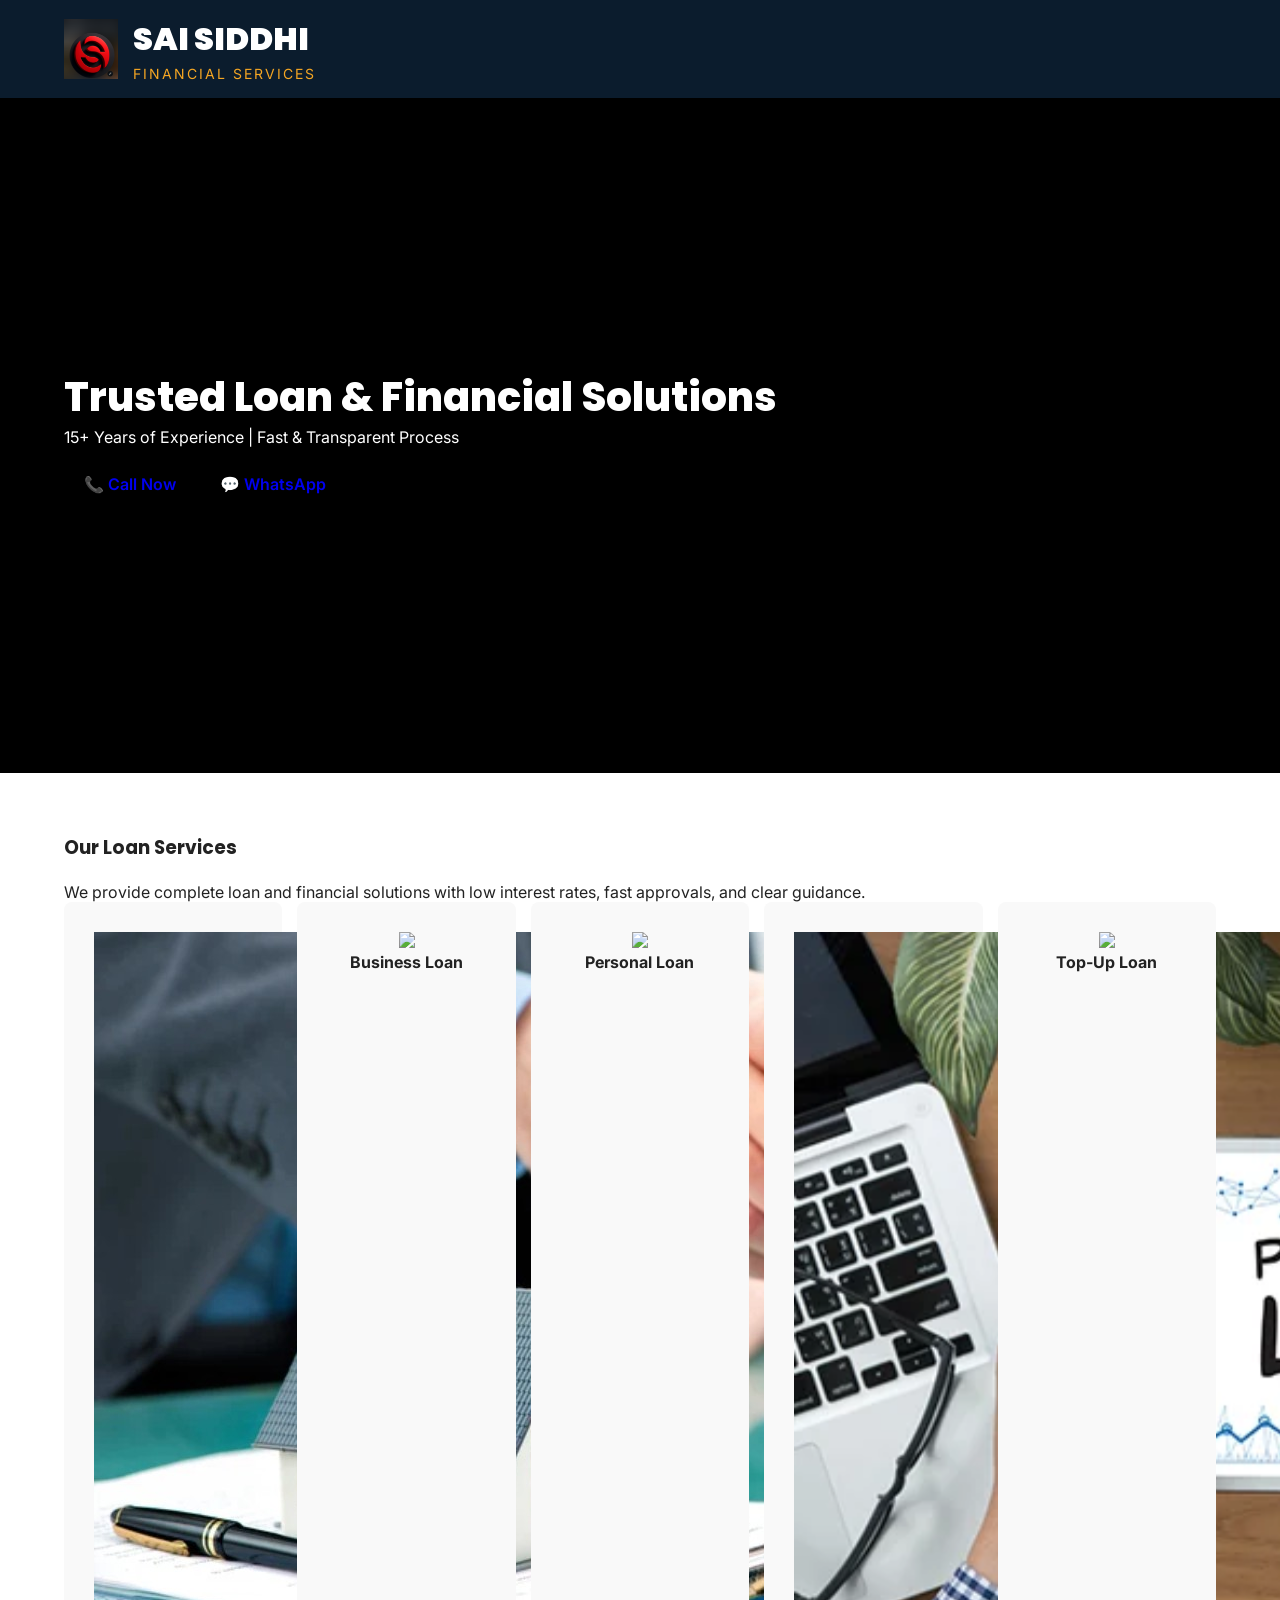
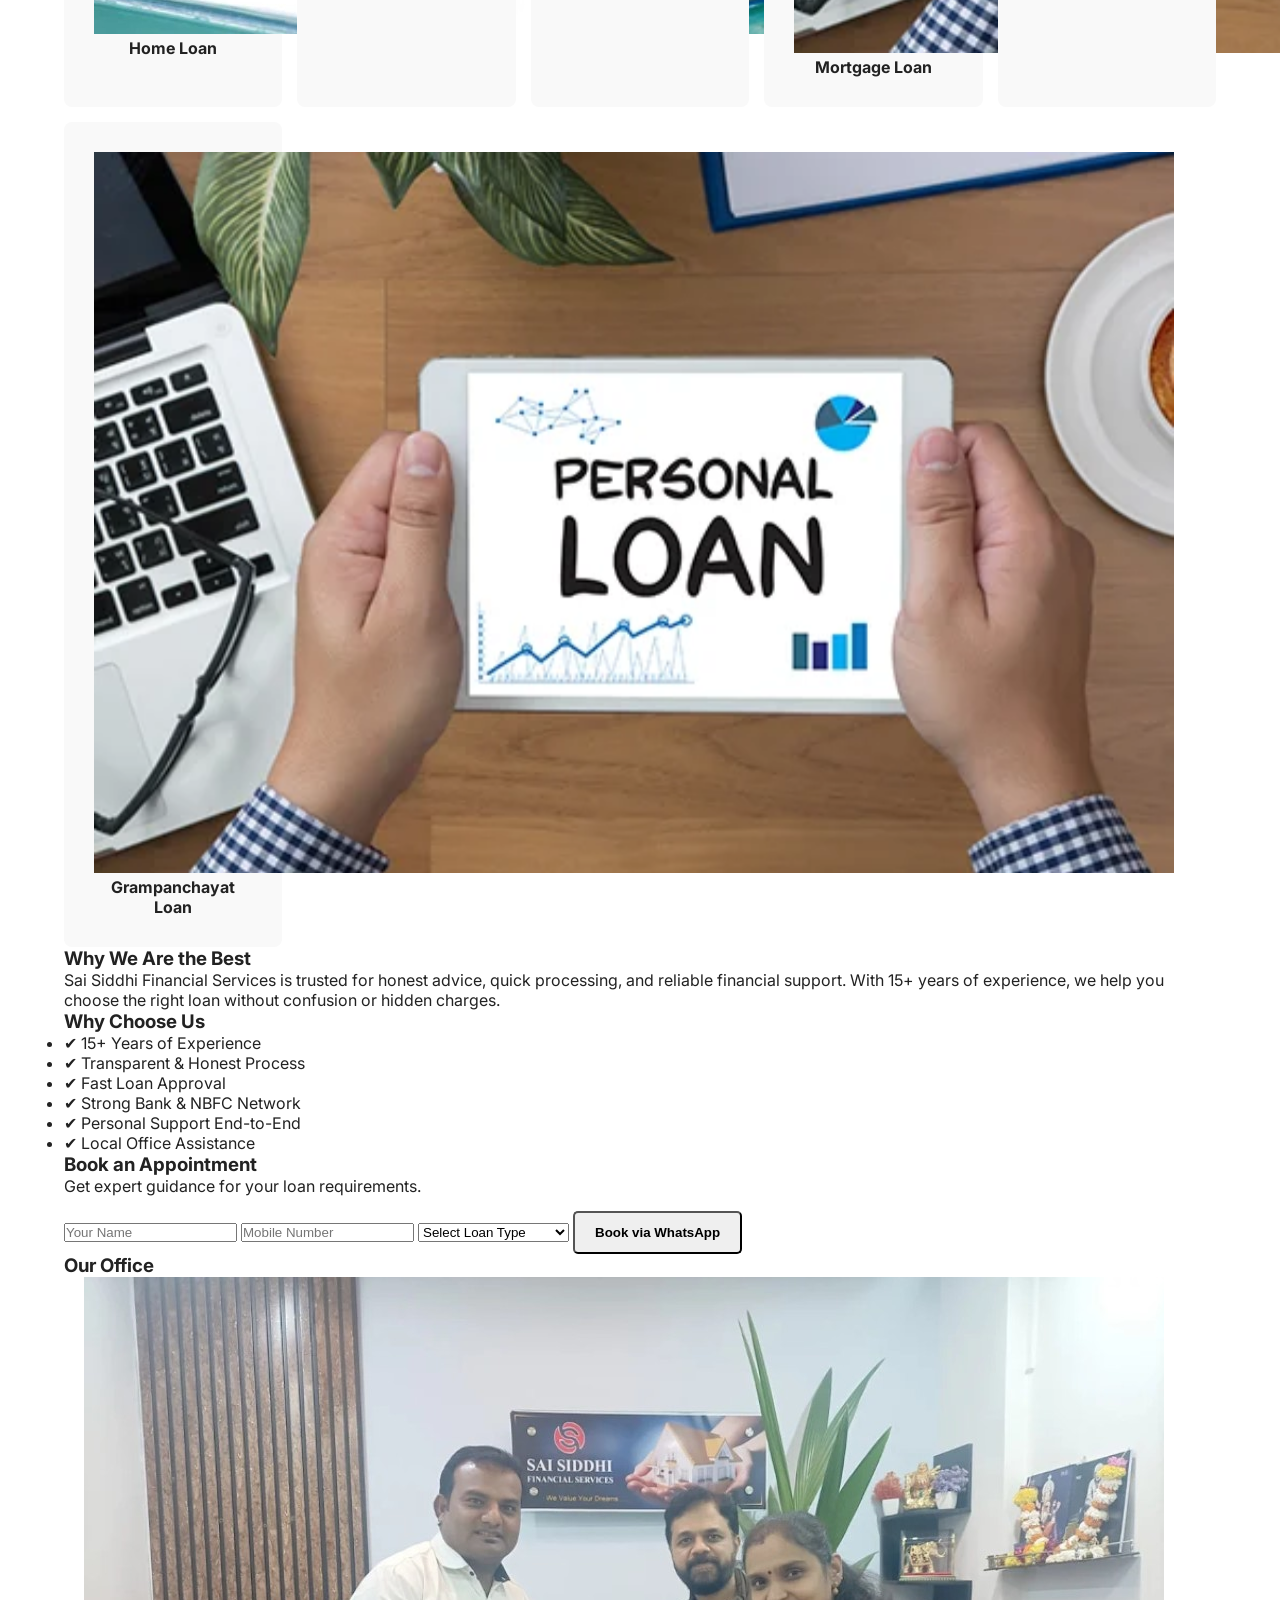
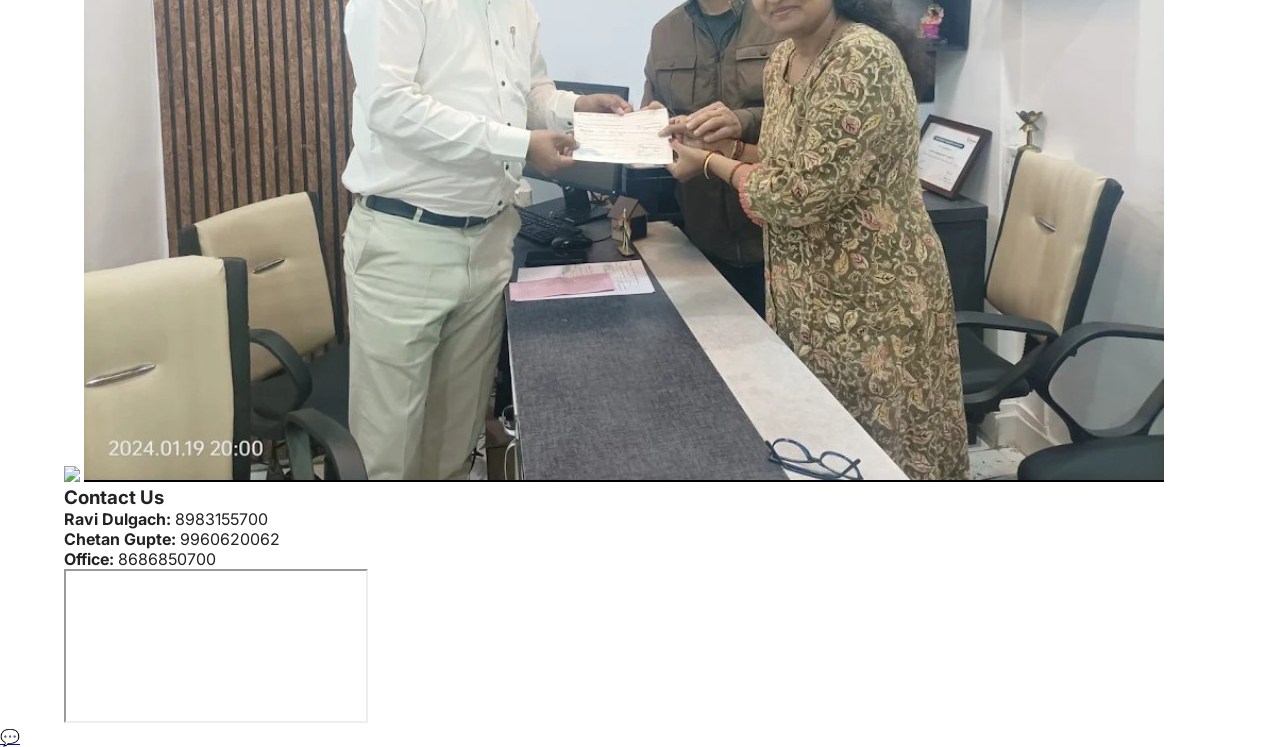
==== index.html @ 94917f31 "Update index.html" ====
<!DOCTYPE html>
<html lang="en">
<head>
  <meta charset="UTF-8">
  <title>Sai Siddhi Financial Services</title>
  <meta name="viewport" content="width=device-width, initial-scale=1.0">

  <!-- Fonts -->
  <link href="https://fonts.googleapis.com/css2?family=Poppins:wght@700;800;900&family=Inter:wght@400;500&display=swap" rel="stylesheet">

  <!-- CSS -->
  <link rel="stylesheet" href="style.css">
</head>
<body>

<!-- HEADER -->
<header class="top-header">
  <div class="container header-flex">
    <img src="images/logo.png" class="logo" alt="Sai Siddhi Logo">
    <div class="brand-text">
      <h1>SAI SIDDHI</h1>
      <span>FINANCIAL SERVICES</span>
    </div>
  </div>
</header>

<!-- HERO -->
<section class="hero" style="background-image:url('images/hero.png')">
  <div class="hero-overlay"></div>

  <div class="hero-content container">
    <h2>Trusted Loan & Financial Solutions</h2>
    <p>15+ Years of Experience | Fast & Transparent Process</p>

    <div class="hero-buttons">
      <a href="tel:8983155700" class="btn call">📞 Call Now</a>
      <a href="https://wa.me/918983155700?text=Hello%20Sai%20Siddhi%20Financial%20Services,%20I%20want%20loan%20details."
         class="btn whatsapp" target="_blank">💬 WhatsApp</a>
    </div>
  </div>
</section>

<!-- SERVICES -->
<section class="services container">
  <h3>Our Loan Services</h3>
  <p class="section-desc">
    We provide complete loan and financial solutions with low interest rates,
    fast approvals, and clear guidance.
  </p>

  <div class="service-grid">
    <div class="card"><img src="images/loan-home.jpg"><h4>Home Loan</h4></div>
    <div class="card"><img src="images/loan-business.jpg"><h4>Business Loan</h4></div>
    <div class="card"><img src="images/loan-business.jpg"><h4>Personal Loan</h4></div>
    <div class="card"><img src="images/loan-mortgage.jpg"><h4>Mortgage Loan</h4></div>
    <div class="card"><img src="images/loan-business.jpg"><h4>Top-Up Loan</h4></div>
    <div class="card"><img src="images/loan-mortgage.jpg"><h4>Grampanchayat Loan</h4></div>
  </div>
</section>

<!-- WHY BEST -->
<section class="why-best">
  <div class="container">
    <h3>Why We Are the Best</h3>
    <p>
      Sai Siddhi Financial Services is trusted for honest advice, quick processing,
      and reliable financial support. With 15+ years of experience, we help you
      choose the right loan without confusion or hidden charges.
    </p>
  </div>
</section>

<!-- WHY CHOOSE -->
<section class="why-choose container">
  <h3>Why Choose Us</h3>
  <ul>
    <li>✔ 15+ Years of Experience</li>
    <li>✔ Transparent & Honest Process</li>
    <li>✔ Fast Loan Approval</li>
    <li>✔ Strong Bank & NBFC Network</li>
    <li>✔ Personal Support End-to-End</li>
    <li>✔ Local Office Assistance</li>
  </ul>
</section>

<!-- APPOINTMENT -->
<section class="appointment">
  <div class="container">
    <h3>Book an Appointment</h3>
    <p>Get expert guidance for your loan requirements.</p>

    <form action="https://wa.me/918983155700" target="_blank" class="appointment-form">
      <input type="text" placeholder="Your Name" required>
      <input type="tel" placeholder="Mobile Number" required>
      <select required>
        <option value="">Select Loan Type</option>
        <option>Home Loan</option>
        <option>Business Loan</option>
        <option>Personal Loan</option>
        <option>Mortgage Loan</option>
        <option>Top-Up Loan</option>
        <option>Grampanchayat Loan</option>
      </select>
      <button type="submit" class="btn call">Book via WhatsApp</button>
    </form>
  </div>
</section>

<!-- OFFICE -->
<section class="office container">
  <h3>Our Office</h3>
  <div class="office-grid">
    <img src="images/office-1.jpg">
    <img src="images/office-2.jpg">
  </div>
</section>

<!-- CONTACT -->
<section class="contact">
  <div class="container">
    <h3>Contact Us</h3>
    <p><strong>Ravi Dulgach:</strong> 8983155700</p>
    <p><strong>Chetan Gupte:</strong> 9960620062</p>
    <p><strong>Office:</strong> 8686850700</p>

    <iframe
      src="https://www.google.com/maps?q=Sai%20Siddhi%20Financial%20Services%20Talegaon&output=embed"
      loading="lazy">
    </iframe>
  </div>
</section>

<!-- FLOATING WHATSAPP -->
<a class="whatsapp-float"
   href="https://wa.me/918983155700?text=Hello%20Sai%20Siddhi%20Financial%20Services,%20I%20want%20loan%20details."
   target="_blank">💬</a>

<script src="script.js"></script>
</body>
                          </html>
---- style.css ----
* {
  margin: 0;
  padding: 0;
  box-sizing: border-box;
}

body {
  font-family: 'Inter', sans-serif;
  color: #222;
  background: #fff;
}

.container {
  width: 90%;
  max-width: 1200px;
  margin: auto;
}

.top-header {
  background: #0b1c2d;
  padding: 15px 0;
}

.header-flex {
  display: flex;
  align-items: center;
}

.logo {
  height: 60px;
  margin-right: 15px;
}

.brand-text h1 {
  font-family: 'Poppins', sans-serif;
  font-weight: 900;
  font-size: 32px;
  color: #fff;
}

.brand-text span {
  color: #f5a623;
  font-size: 14px;
  letter-spacing: 2px;
}

.hero {
  position: relative;
  height: 75vh;
  background: #000;
}

.overlay {
  position: absolute;
  inset: 0;
  background: rgba(0,0,0,0.65);
}

.hero-content {
  position: relative;
  top: 50%;
  transform: translateY(-50%);
  color: #fff;
}

.hero-content h2 {
  font-family: 'Poppins';
  font-size: 40px;
  font-weight: 800;
}

.btn {
  display: inline-block;
  margin-top: 15px;
  padding: 12px 20px;
  text-decoration: none;
  border-radius: 5px;
  font-weight: 600;
}

.primary {
  background: #f5a623;
  color: #000;
}

.secondary {
  background: #25d366;
  color: #fff;
  margin-left: 10px;
}

.services h3 {
  margin: 60px 0 20px;
  font-family: 'Poppins';
}

.service-grid {
  display: grid;
  grid-template-columns: repeat(auto-fit,minmax(200px,1fr));
  gap: 15px;
}

.card {
  background: #f9f9f9;
  padding: 30px;
  border-radius: 8px;
  text-align: center;
}
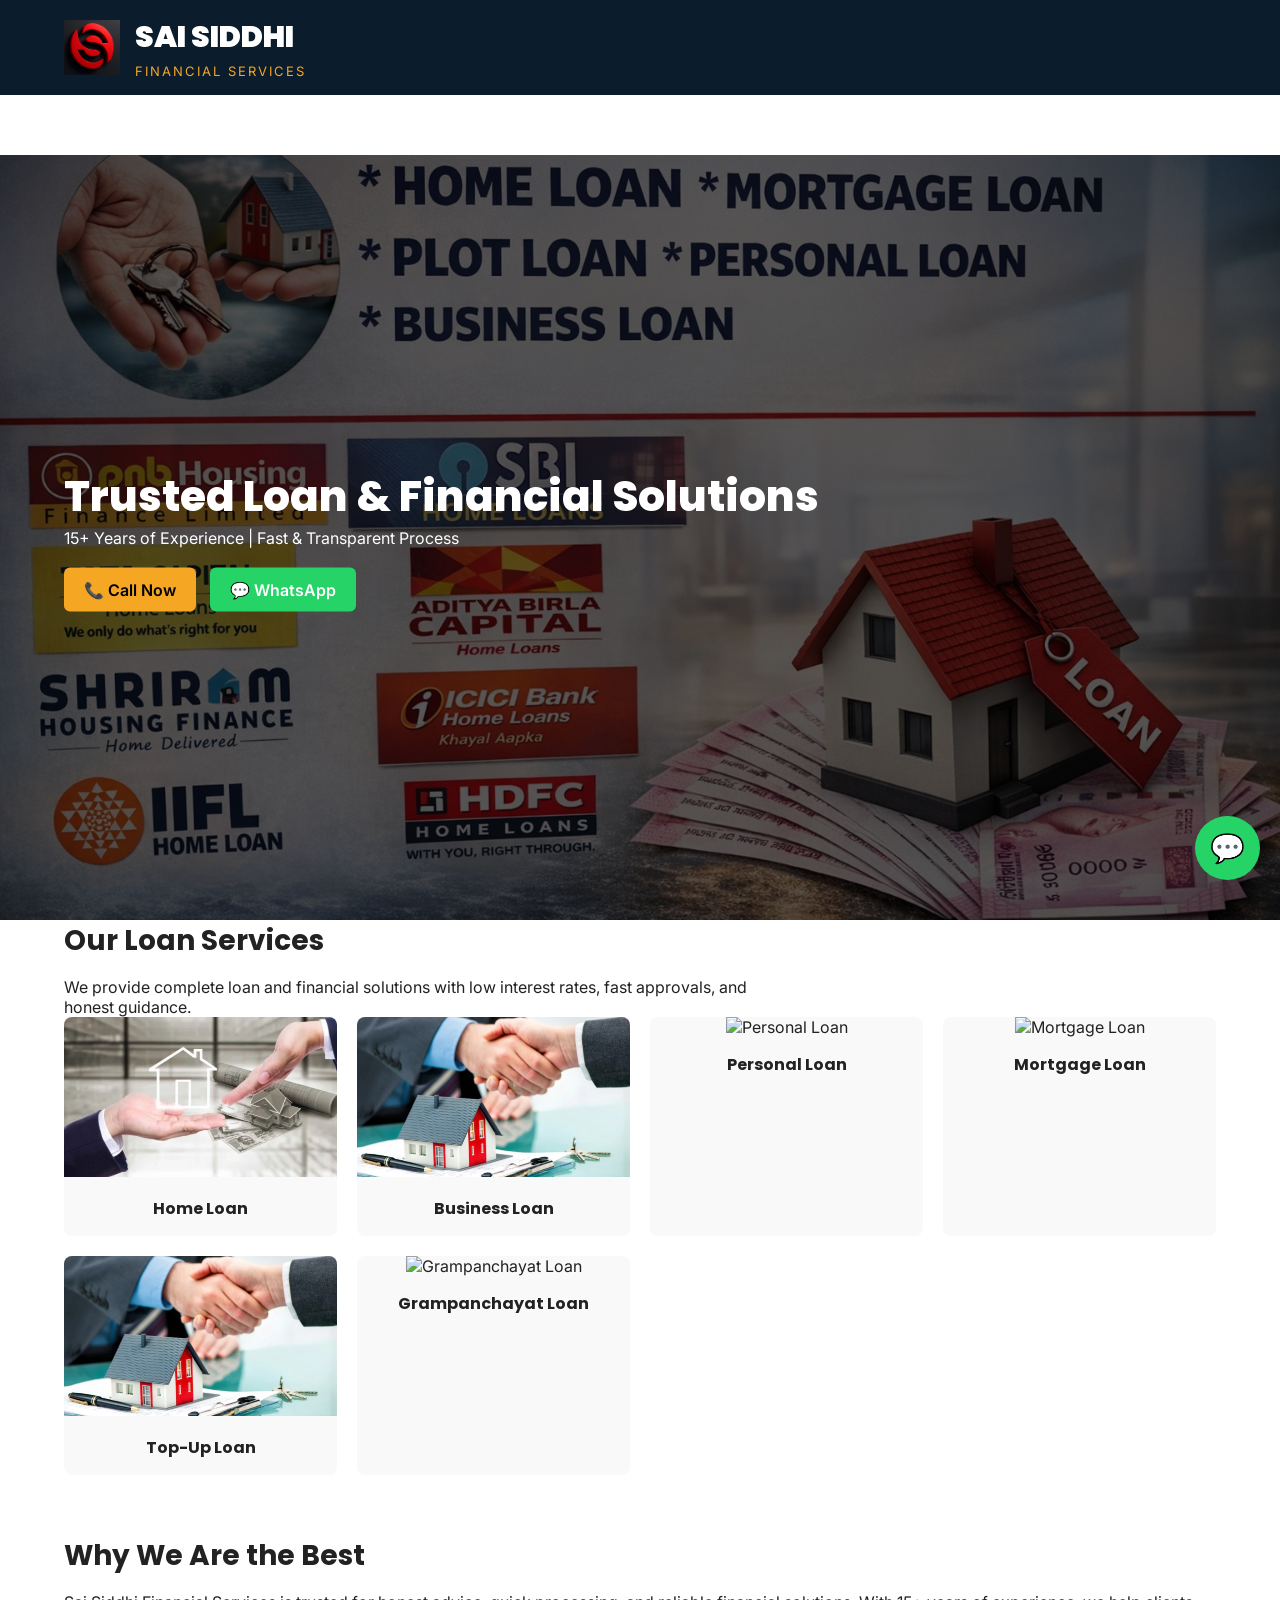
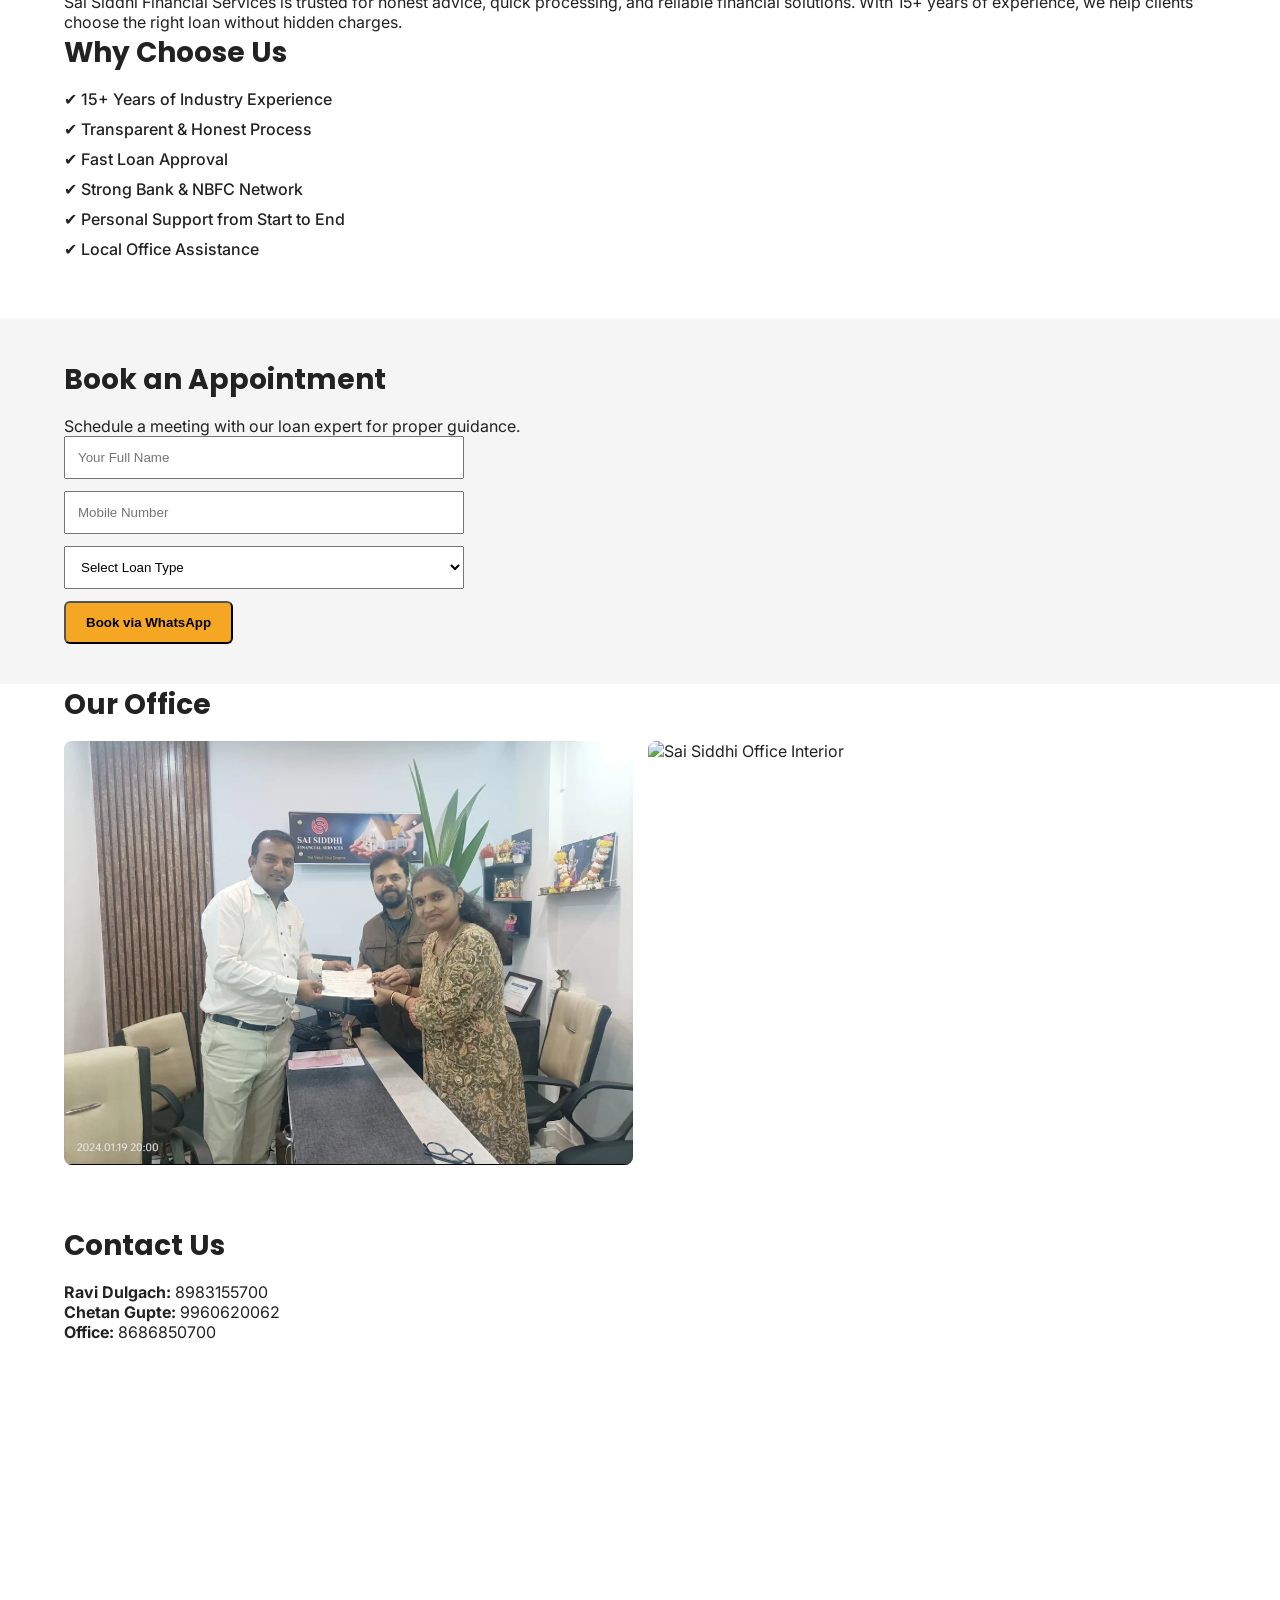
==== commit 584ab7ab: "Update index.html" ====
--- a/index.html
+++ b/index.html
@@ -1,22 +1,33 @@
 <!DOCTYPE html>
 <html lang="en">
 <head>
+  <!-- BASIC SEO -->
   <meta charset="UTF-8">
-  <title>Sai Siddhi Financial Services</title>
+  <title>Sai Siddhi Financial Services | Home, Business & Personal Loans in Talegaon</title>
+  <meta name="description" content="Sai Siddhi Financial Services offers Home Loan, Business Loan, Personal Loan & Mortgage Loan in Talegaon, Pune. 15+ years experience, fast approval.">
+  <meta name="keywords" content="Home Loan Talegaon, Business Loan Talegaon, Personal Loan Pune, Mortgage Loan, Sai Siddhi Financial Services">
+  <meta name="author" content="Sai Siddhi Financial Services">
   <meta name="viewport" content="width=device-width, initial-scale=1.0">
 
-  <!-- Fonts -->
+  <!-- OPEN GRAPH (WhatsApp / Facebook) -->
+  <meta property="og:title" content="Sai Siddhi Financial Services">
+  <meta property="og:description" content="Trusted Loan & Financial Solutions | 15+ Years Experience">
+  <meta property="og:type" content="website">
+  <meta property="og:image" content="/images/logo.png">
+
+  <!-- FONTS -->
   <link href="https://fonts.googleapis.com/css2?family=Poppins:wght@700;800;900&family=Inter:wght@400;500&display=swap" rel="stylesheet">
 
   <!-- CSS -->
   <link rel="stylesheet" href="style.css">
 </head>
+
 <body>
 
 <!-- HEADER -->
 <header class="top-header">
   <div class="container header-flex">
-    <img src="images/logo.png" class="logo" alt="Sai Siddhi Logo">
+    <img src="images/logo.png" class="logo" alt="Sai Siddhi Financial Services Logo">
     <div class="brand-text">
       <h1>SAI SIDDHI</h1>
       <span>FINANCIAL SERVICES</span>
@@ -27,7 +38,6 @@
 <!-- HERO -->
 <section class="hero" style="background-image:url('images/hero.png')">
   <div class="hero-overlay"></div>
-
   <div class="hero-content container">
     <h2>Trusted Loan & Financial Solutions</h2>
     <p>15+ Years of Experience | Fast & Transparent Process</p>
@@ -45,16 +55,39 @@
   <h3>Our Loan Services</h3>
   <p class="section-desc">
     We provide complete loan and financial solutions with low interest rates,
-    fast approvals, and clear guidance.
+    fast approvals, and honest guidance.
   </p>
 
   <div class="service-grid">
-    <div class="card"><img src="images/loan-home.jpg"><h4>Home Loan</h4></div>
-    <div class="card"><img src="images/loan-business.jpg"><h4>Business Loan</h4></div>
-    <div class="card"><img src="images/loan-business.jpg"><h4>Personal Loan</h4></div>
-    <div class="card"><img src="images/loan-mortgage.jpg"><h4>Mortgage Loan</h4></div>
-    <div class="card"><img src="images/loan-business.jpg"><h4>Top-Up Loan</h4></div>
-    <div class="card"><img src="images/loan-mortgage.jpg"><h4>Grampanchayat Loan</h4></div>
+    <div class="card">
+      <img src="images/loan-home.jpg" alt="Home Loan">
+      <h4>Home Loan</h4>
+    </div>
+
+    <div class="card">
+      <img src="images/loan-business.jpg" alt="Business Loan">
+      <h4>Business Loan</h4>
+    </div>
+
+    <div class="card">
+      <img src="images/loan-personal.jpg" alt="Personal Loan">
+      <h4>Personal Loan</h4>
+    </div>
+
+    <div class="card">
+      <img src="images/loan-mortgage.jpg" alt="Mortgage Loan">
+      <h4>Mortgage Loan</h4>
+    </div>
+
+    <div class="card">
+      <img src="images/loan-business.jpg" alt="Top-Up Loan">
+      <h4>Top-Up Loan</h4>
+    </div>
+
+    <div class="card">
+      <img src="images/loan-mortgage.jpg" alt="Grampanchayat Loan">
+      <h4>Grampanchayat Loan</h4>
+    </div>
   </div>
 </section>
 
@@ -64,8 +97,8 @@
     <h3>Why We Are the Best</h3>
     <p>
       Sai Siddhi Financial Services is trusted for honest advice, quick processing,
-      and reliable financial support. With 15+ years of experience, we help you
-      choose the right loan without confusion or hidden charges.
+      and reliable financial solutions. With 15+ years of experience, we help clients
+      choose the right loan without hidden charges.
     </p>
   </div>
 </section>
@@ -74,11 +107,11 @@
 <section class="why-choose container">
   <h3>Why Choose Us</h3>
   <ul>
-    <li>✔ 15+ Years of Experience</li>
+    <li>✔ 15+ Years of Industry Experience</li>
     <li>✔ Transparent & Honest Process</li>
     <li>✔ Fast Loan Approval</li>
     <li>✔ Strong Bank & NBFC Network</li>
-    <li>✔ Personal Support End-to-End</li>
+    <li>✔ Personal Support from Start to End</li>
     <li>✔ Local Office Assistance</li>
   </ul>
 </section>
@@ -87,10 +120,10 @@
 <section class="appointment">
   <div class="container">
     <h3>Book an Appointment</h3>
-    <p>Get expert guidance for your loan requirements.</p>
+    <p>Schedule a meeting with our loan expert for proper guidance.</p>
 
     <form action="https://wa.me/918983155700" target="_blank" class="appointment-form">
-      <input type="text" placeholder="Your Name" required>
+      <input type="text" placeholder="Your Full Name" required>
       <input type="tel" placeholder="Mobile Number" required>
       <select required>
         <option value="">Select Loan Type</option>
@@ -110,8 +143,8 @@
 <section class="office container">
   <h3>Our Office</h3>
   <div class="office-grid">
-    <img src="images/office-1.jpg">
-    <img src="images/office-2.jpg">
+    <img src="images/office-1.jpg" alt="Sai Siddhi Office">
+    <img src="images/office-2.jpg" alt="Sai Siddhi Office Interior">
   </div>
 </section>
 
@@ -135,7 +168,6 @@
    href="https://wa.me/918983155700?text=Hello%20Sai%20Siddhi%20Financial%20Services,%20I%20want%20loan%20details."
    target="_blank">💬</a>
 
-<script src="script.js"></script>
 </body>
-                          </html>
+</html>
 
--- a/style.css
+++ b/style.css
@@ -1,13 +1,8 @@
-* {
-  margin: 0;
-  padding: 0;
-  box-sizing: border-box;
-}
+* { margin: 0; padding: 0; box-sizing: border-box; }
 
 body {
   font-family: 'Inter', sans-serif;
   color: #222;
-  background: #fff;
 }
 
 .container {
@@ -16,93 +11,145 @@
   margin: auto;
 }
 
+/* HEADER */
 .top-header {
   background: #0b1c2d;
   padding: 15px 0;
 }
-
 .header-flex {
   display: flex;
   align-items: center;
 }
-
-.logo {
-  height: 60px;
-  margin-right: 15px;
+.logo { height: 55px; margin-right: 15px; }
+.brand-text h1 {
+  font-family: 'Poppins';
+  font-size: 30px;
+  font-weight: 900;
+  color: #fff;
+}
+.brand-text span {
+  color: #f5a623;
+  letter-spacing: 2px;
+  font-size: 13px;
 }
 
-.brand-text h1 {
-  font-family: 'Poppins', sans-serif;
-  font-weight: 900;
-  font-size: 32px;
-  color: #fff;
+/* HERO */
+.hero {
+  height: 85vh;
+  background-size: cover;
+  background-position: center;
+  position: relative;
 }
-
-.brand-text span {
-  color: #f5a623;
-  font-size: 14px;
-  letter-spacing: 2px;
-}
-
-.hero {
-  position: relative;
-  height: 75vh;
-  background: #000;
-}
-
-.overlay {
+.hero-overlay {
   position: absolute;
   inset: 0;
   background: rgba(0,0,0,0.65);
 }
-
 .hero-content {
   position: relative;
   top: 50%;
   transform: translateY(-50%);
   color: #fff;
 }
-
 .hero-content h2 {
   font-family: 'Poppins';
-  font-size: 40px;
+  font-size: 42px;
   font-weight: 800;
 }
+.hero-buttons { margin-top: 20px; }
 
 .btn {
+  padding: 12px 20px;
+  border-radius: 6px;
+  text-decoration: none;
+  font-weight: 600;
   display: inline-block;
-  margin-top: 15px;
-  padding: 12px 20px;
-  text-decoration: none;
-  border-radius: 5px;
-  font-weight: 600;
 }
+.call { background: #f5a623; color: #000; }
+.whatsapp { background: #25d366; color: #fff; margin-left: 10px; }
 
-.primary {
-  background: #f5a623;
-  color: #000;
+/* SECTIONS */
+section { margin-top: 60px; }
+h3 {
+  font-family: 'Poppins';
+  font-size: 28px;
+  margin-bottom: 15px;
 }
+.section-desc { max-width: 700px; }
 
-.secondary {
-  background: #25d366;
-  color: #fff;
-  margin-left: 10px;
+/* SERVICES */
+.service-grid {
+  display: grid;
+  grid-template-columns: repeat(auto-fit, minmax(220px, 1fr));
+  gap: 20px;
 }
-
-.services h3 {
-  margin: 60px 0 20px;
+.card {
+  background: #f9f9f9;
+  border-radius: 8px;
+  overflow: hidden;
+  text-align: center;
+}
+.card img {
+  width: 100%;
+  height: 160px;
+  object-fit: cover;
+}
+.card h4 {
+  padding: 15px;
   font-family: 'Poppins';
 }
 
-.service-grid {
+/* WHY CHOOSE */
+.why-choose ul {
+  list-style: none;
+}
+.why-choose li {
+  margin: 10px 0;
+  font-weight: 500;
+}
+
+/* APPOINTMENT */
+.appointment { background: #f5f5f5; padding: 40px 0; }
+.appointment-form {
+  max-width: 400px;
+}
+.appointment-form input,
+.appointment-form select {
+  width: 100%;
+  padding: 12px;
+  margin-bottom: 12px;
+}
+
+/* OFFICE */
+.office-grid {
   display: grid;
-  grid-template-columns: repeat(auto-fit,minmax(200px,1fr));
+  grid-template-columns: repeat(auto-fit, minmax(300px, 1fr));
   gap: 15px;
 }
+.office-grid img {
+  width: 100%;
+  border-radius: 8px;
+}
 
-.card {
-  background: #f9f9f9;
-  padding: 30px;
-  border-radius: 8px;
-  text-align: center;
+/* CONTACT */
+.contact iframe {
+  width: 100%;
+  height: 300px;
+  border: 0;
+  margin-top: 20px;
 }
+
+/* FLOATING WHATSAPP */
+.whatsapp-float {
+  position: fixed;
+  right: 20px;
+  bottom: 20px;
+  background: #25d366;
+  color: #fff;
+  font-size: 28px;
+  padding: 15px;
+  border-radius: 50%;
+  text-decoration: none;
+  z-index: 1000;
+}
+
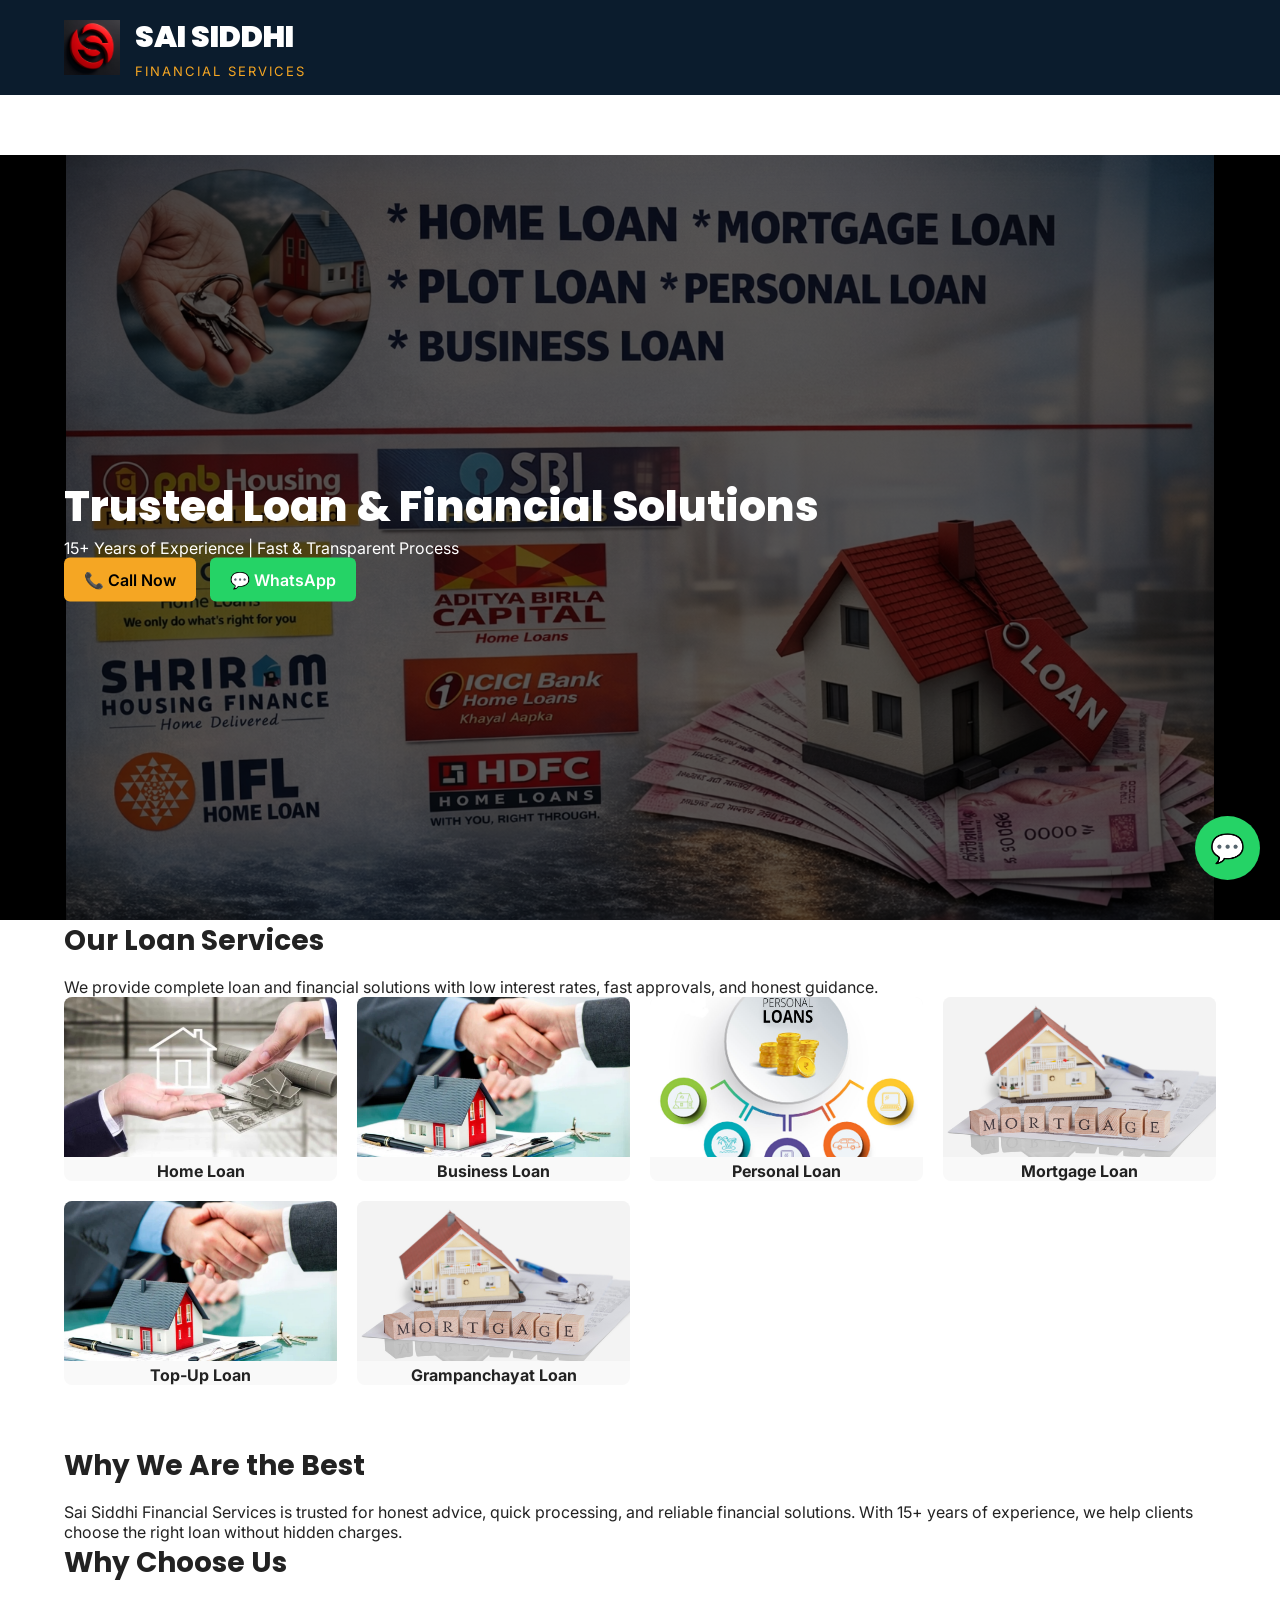
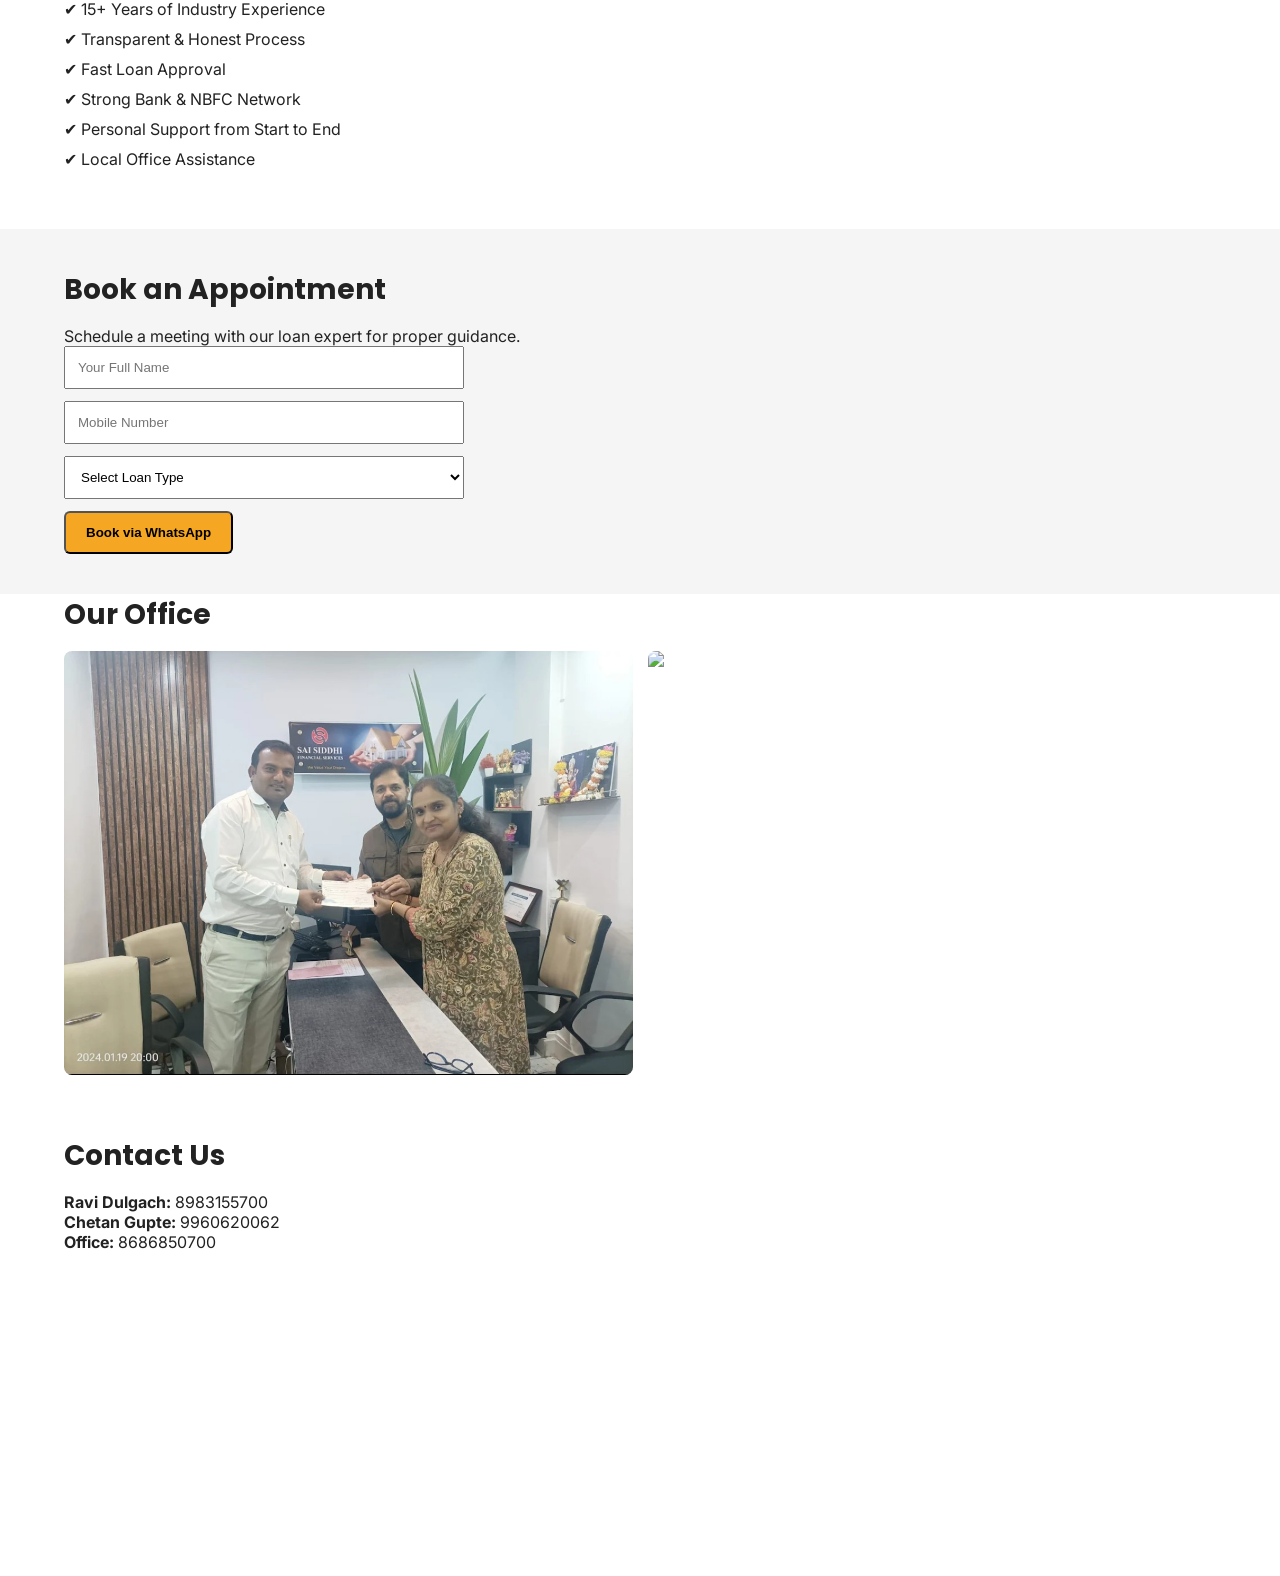
==== commit cfb80de9: "Update index.html" ====
--- a/index.html
+++ b/index.html
@@ -144,7 +144,7 @@
   <h3>Our Office</h3>
   <div class="office-grid">
     <img src="images/office-1.jpg" alt="Sai Siddhi Office">
-    <img src="images/office-2.jpg" alt="Sai Siddhi Office Interior">
+   <img src="images/office-2.jpg.png">
   </div>
 </section>
 
--- a/style.css
+++ b/style.css
@@ -33,11 +33,13 @@
   font-size: 13px;
 }
 
-/* HERO */
+/* HERO (FIXED ZOOM ISSUE) */
 .hero {
   height: 85vh;
-  background-size: cover;
+  background-size: contain;
+  background-repeat: no-repeat;
   background-position: center;
+  background-color: #000;
   position: relative;
 }
 .hero-overlay {
@@ -56,7 +58,6 @@
   font-size: 42px;
   font-weight: 800;
 }
-.hero-buttons { margin-top: 20px; }
 
 .btn {
   padding: 12px 20px;
@@ -68,16 +69,14 @@
 .call { background: #f5a623; color: #000; }
 .whatsapp { background: #25d366; color: #fff; margin-left: 10px; }
 
-/* SECTIONS */
+/* SERVICES */
 section { margin-top: 60px; }
 h3 {
   font-family: 'Poppins';
   font-size: 28px;
   margin-bottom: 15px;
 }
-.section-desc { max-width: 700px; }
 
-/* SERVICES */
 .service-grid {
   display: grid;
   grid-template-columns: repeat(auto-fit, minmax(220px, 1fr));
@@ -94,10 +93,6 @@
   height: 160px;
   object-fit: cover;
 }
-.card h4 {
-  padding: 15px;
-  font-family: 'Poppins';
-}
 
 /* WHY CHOOSE */
 .why-choose ul {
@@ -105,11 +100,13 @@
 }
 .why-choose li {
   margin: 10px 0;
-  font-weight: 500;
 }
 
 /* APPOINTMENT */
-.appointment { background: #f5f5f5; padding: 40px 0; }
+.appointment {
+  background: #f5f5f5;
+  padding: 40px 0;
+}
 .appointment-form {
   max-width: 400px;
 }
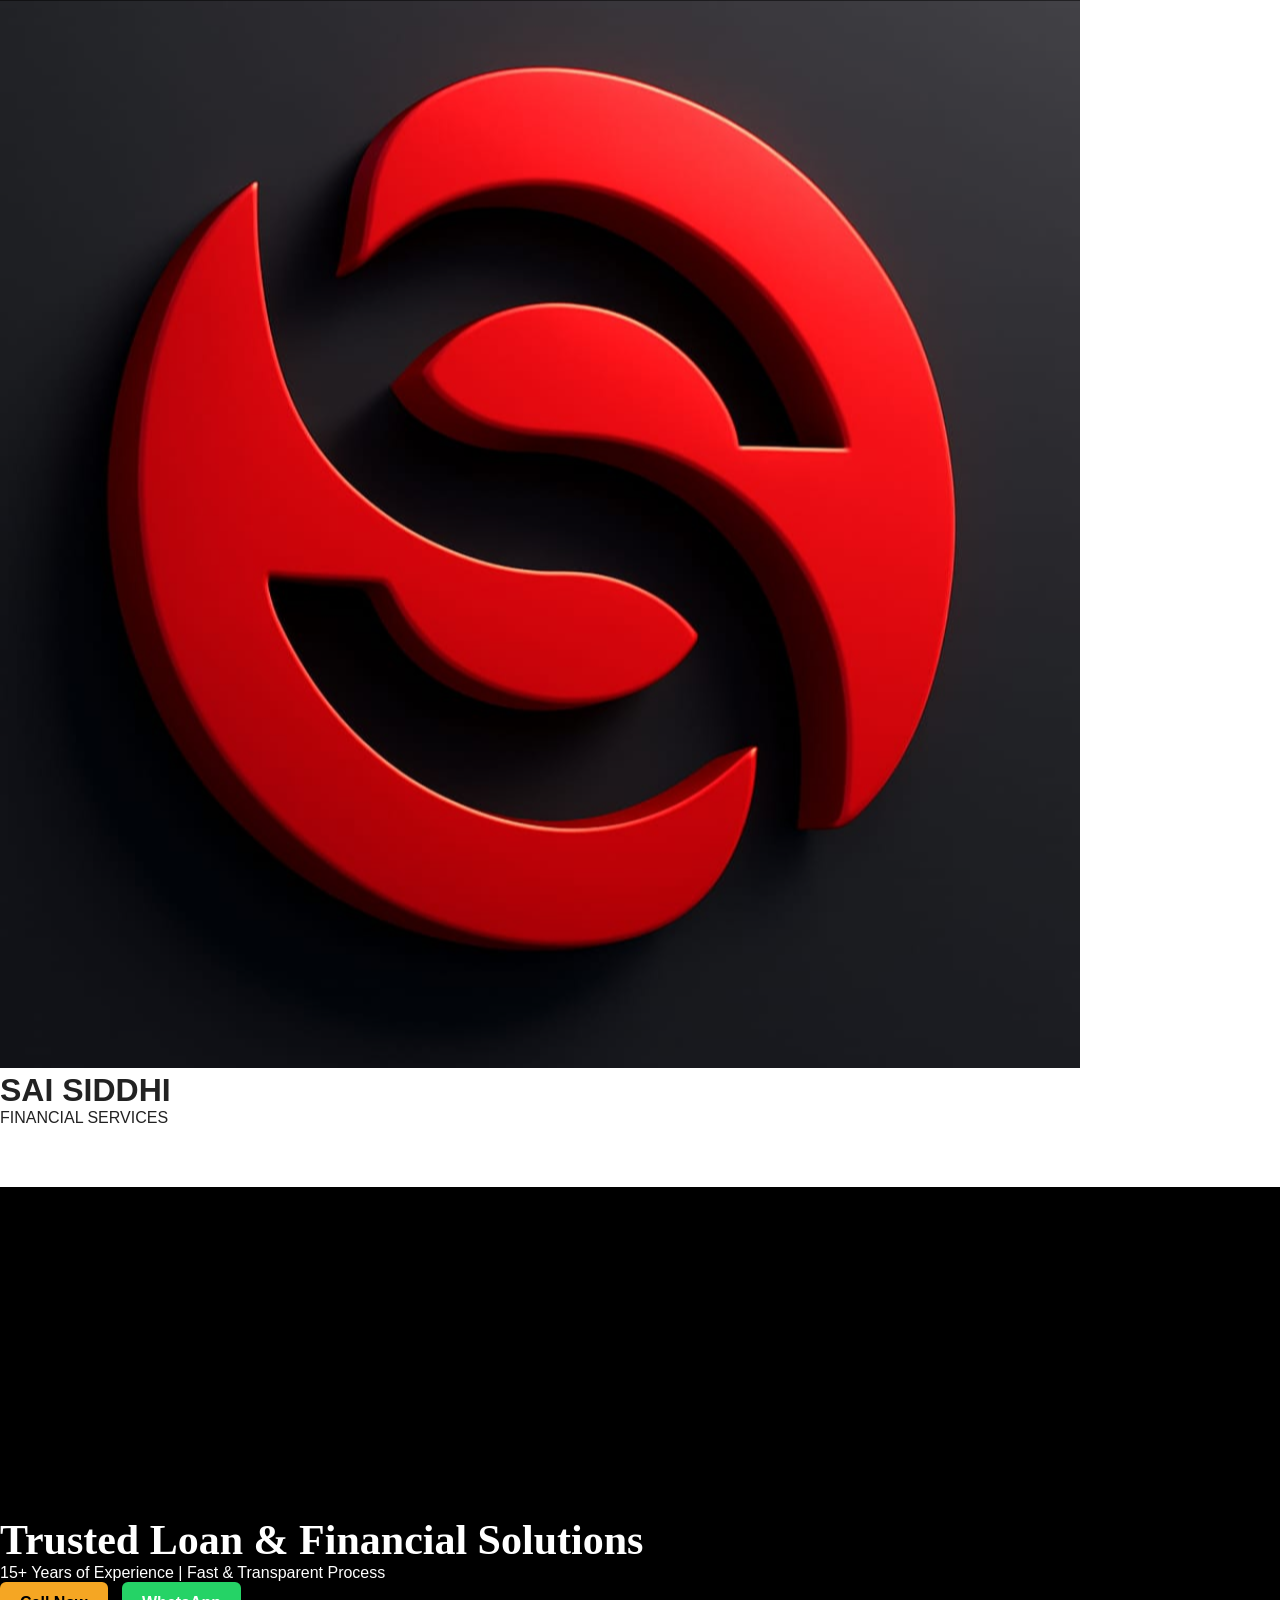
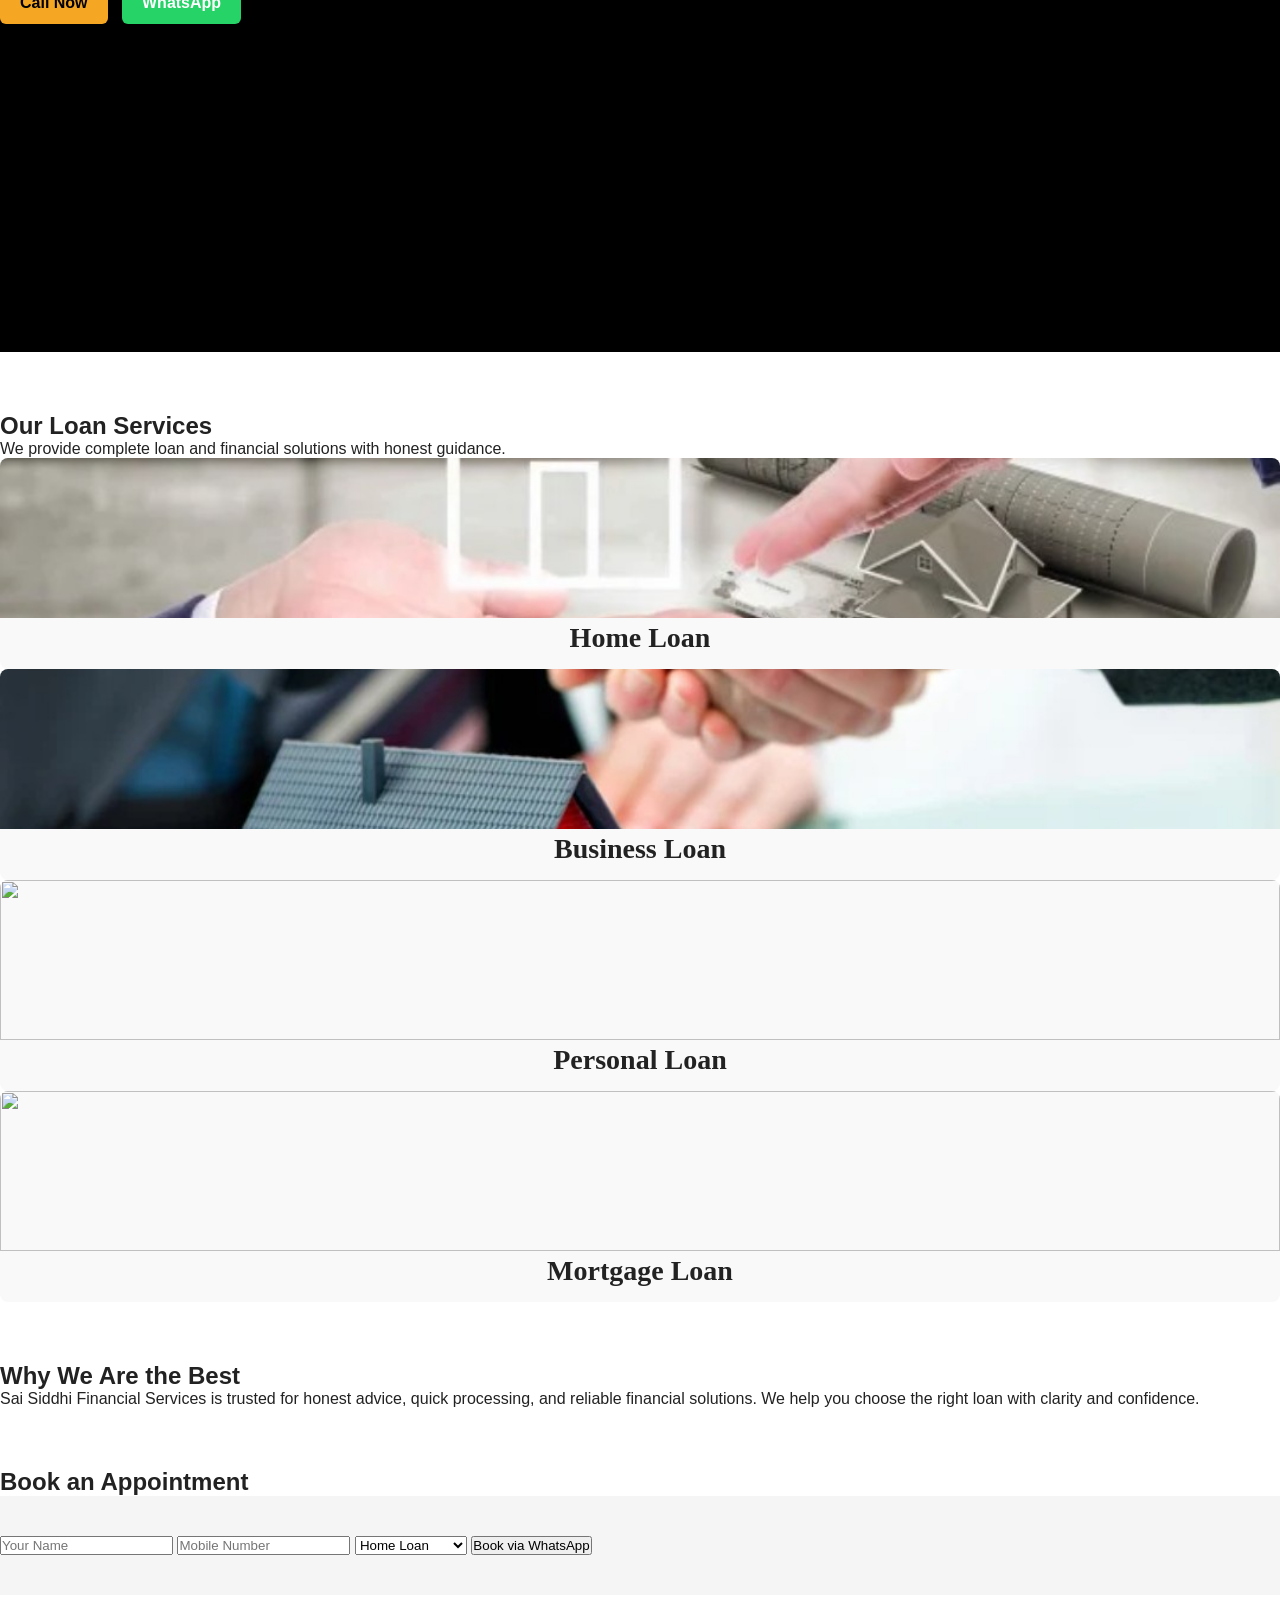
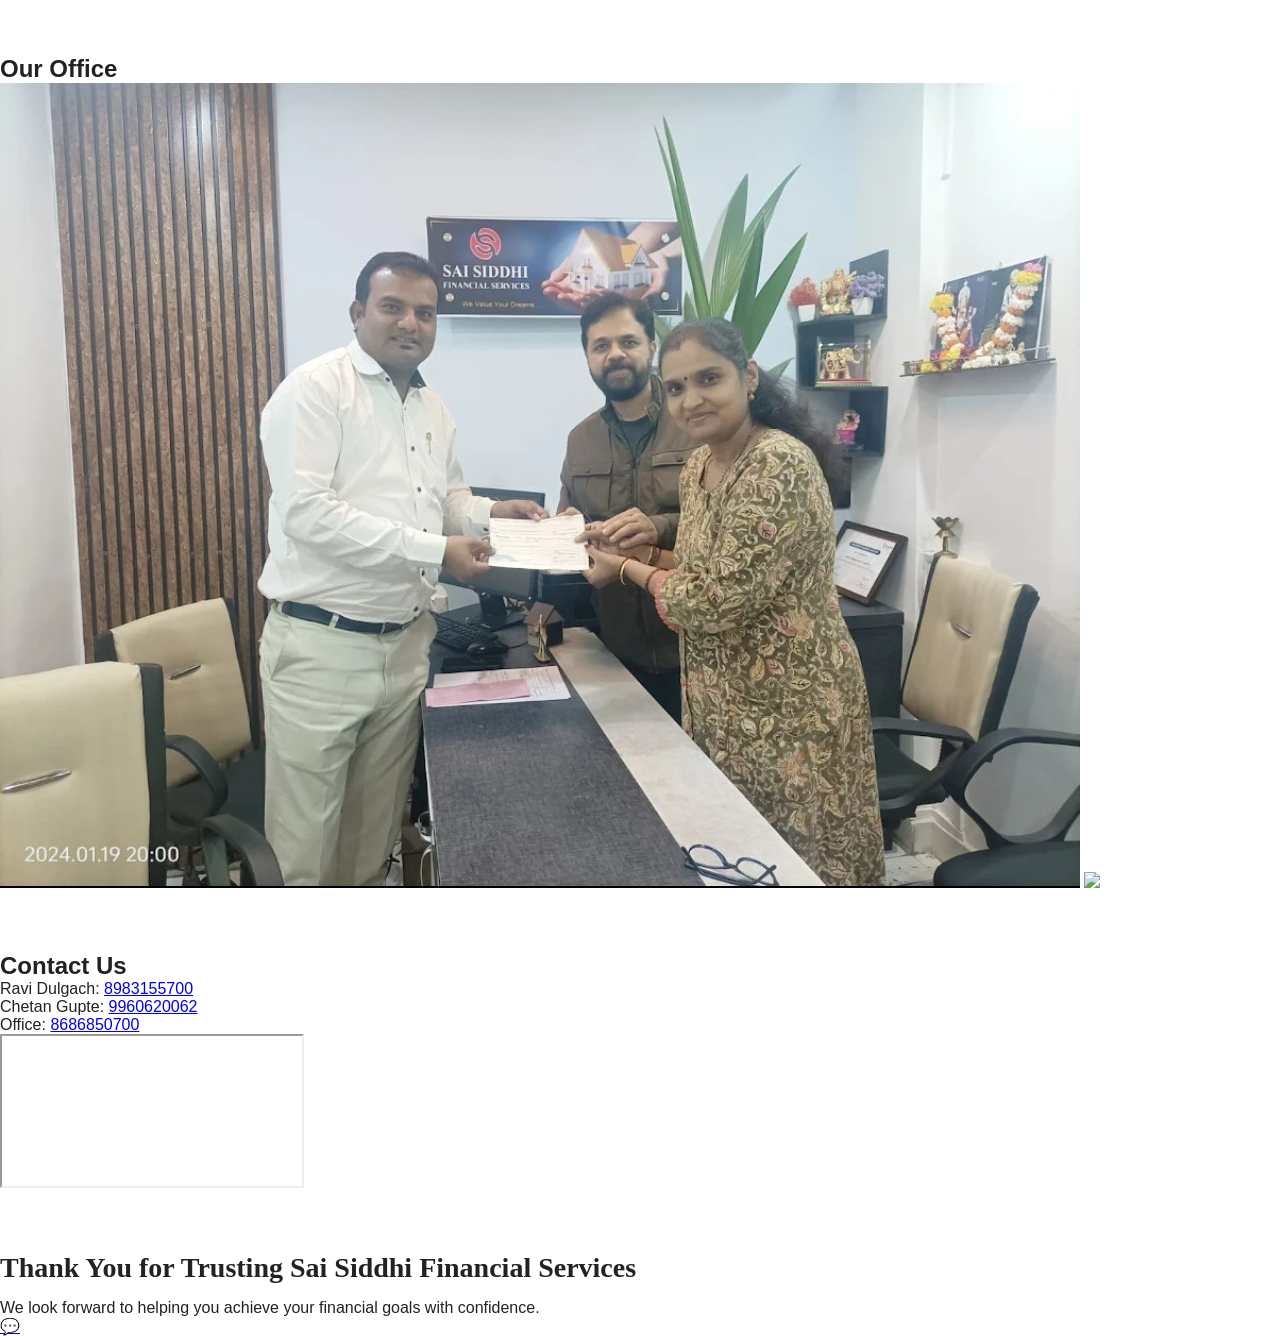
==== commit 760eff59: "Update index.html" ====
--- a/index.html
+++ b/index.html
@@ -1,172 +1,148 @@
 <!DOCTYPE html>
 <html lang="en">
 <head>
-  <!-- BASIC SEO -->
   <meta charset="UTF-8">
-  <title>Sai Siddhi Financial Services | Home, Business & Personal Loans in Talegaon</title>
-  <meta name="description" content="Sai Siddhi Financial Services offers Home Loan, Business Loan, Personal Loan & Mortgage Loan in Talegaon, Pune. 15+ years experience, fast approval.">
-  <meta name="keywords" content="Home Loan Talegaon, Business Loan Talegaon, Personal Loan Pune, Mortgage Loan, Sai Siddhi Financial Services">
-  <meta name="author" content="Sai Siddhi Financial Services">
+  <title>Sai Siddhi Financial Services | Loans in Talegaon</title>
+
+  <!-- SEO -->
+  <meta name="description" content="Sai Siddhi Financial Services offers Home Loan, Business Loan, Personal Loan & Mortgage Loan with fast approval in Talegaon, Pune.">
+  <meta name="keywords" content="Home Loan Talegaon, Business Loan Pune, Mortgage Loan, Sai Siddhi Financial Services">
   <meta name="viewport" content="width=device-width, initial-scale=1.0">
 
-  <!-- OPEN GRAPH (WhatsApp / Facebook) -->
-  <meta property="og:title" content="Sai Siddhi Financial Services">
-  <meta property="og:description" content="Trusted Loan & Financial Solutions | 15+ Years Experience">
-  <meta property="og:type" content="website">
-  <meta property="og:image" content="/images/logo.png">
-
-  <!-- FONTS -->
-  <link href="https://fonts.googleapis.com/css2?family=Poppins:wght@700;800;900&family=Inter:wght@400;500&display=swap" rel="stylesheet">
-
-  <!-- CSS -->
   <link rel="stylesheet" href="style.css">
 </head>
-
 <body>
 
 <!-- HEADER -->
-<header class="top-header">
-  <div class="container header-flex">
-    <img src="images/logo.png" class="logo" alt="Sai Siddhi Financial Services Logo">
-    <div class="brand-text">
-      <h1>SAI SIDDHI</h1>
-      <span>FINANCIAL SERVICES</span>
-    </div>
+<header class="header">
+  <img src="images/logo.png" alt="Sai Siddhi Logo">
+  <div>
+    <h1>SAI SIDDHI</h1>
+    <span>FINANCIAL SERVICES</span>
   </div>
 </header>
 
 <!-- HERO -->
-<section class="hero" style="background-image:url('images/hero.png')">
-  <div class="hero-overlay"></div>
-  <div class="hero-content container">
+<section class="hero">
+  <div class="hero-content">
     <h2>Trusted Loan & Financial Solutions</h2>
     <p>15+ Years of Experience | Fast & Transparent Process</p>
 
     <div class="hero-buttons">
-      <a href="tel:8983155700" class="btn call">📞 Call Now</a>
-      <a href="https://wa.me/918983155700?text=Hello%20Sai%20Siddhi%20Financial%20Services,%20I%20want%20loan%20details."
-         class="btn whatsapp" target="_blank">💬 WhatsApp</a>
+      <a href="tel:+918983155700" class="btn call">Call Now</a>
+      <a href="https://wa.me/918686850700" class="btn whatsapp">WhatsApp</a>
     </div>
   </div>
 </section>
 
 <!-- SERVICES -->
-<section class="services container">
-  <h3>Our Loan Services</h3>
-  <p class="section-desc">
-    We provide complete loan and financial solutions with low interest rates,
-    fast approvals, and honest guidance.
-  </p>
+<section class="section">
+  <h2>Our Loan Services</h2>
+  <p>We provide complete loan and financial solutions with honest guidance.</p>
 
-  <div class="service-grid">
+  <div class="cards">
     <div class="card">
-      <img src="images/loan-home.jpg" alt="Home Loan">
-      <h4>Home Loan</h4>
+      <img src="images/loan-home.jpg">
+      <h3>Home Loan</h3>
     </div>
 
     <div class="card">
-      <img src="images/loan-business.jpg" alt="Business Loan">
-      <h4>Business Loan</h4>
+      <img src="images/loan-business.jpg">
+      <h3>Business Loan</h3>
     </div>
 
     <div class="card">
-      <img src="images/loan-personal.jpg" alt="Personal Loan">
-      <h4>Personal Loan</h4>
+      <img src="images/Personal-Loan.jpg">
+      <h3>Personal Loan</h3>
     </div>
 
     <div class="card">
-      <img src="images/loan-mortgage.jpg" alt="Mortgage Loan">
-      <h4>Mortgage Loan</h4>
-    </div>
-
-    <div class="card">
-      <img src="images/loan-business.jpg" alt="Top-Up Loan">
-      <h4>Top-Up Loan</h4>
-    </div>
-
-    <div class="card">
-      <img src="images/loan-mortgage.jpg" alt="Grampanchayat Loan">
-      <h4>Grampanchayat Loan</h4>
+      <img src="images/mortgage_loan.jpg">
+      <h3>Mortgage Loan</h3>
     </div>
   </div>
 </section>
 
-<!-- WHY BEST -->
-<section class="why-best">
-  <div class="container">
-    <h3>Why We Are the Best</h3>
-    <p>
-      Sai Siddhi Financial Services is trusted for honest advice, quick processing,
-      and reliable financial solutions. With 15+ years of experience, we help clients
-      choose the right loan without hidden charges.
-    </p>
-  </div>
-</section>
-
-<!-- WHY CHOOSE -->
-<section class="why-choose container">
-  <h3>Why Choose Us</h3>
-  <ul>
-    <li>✔ 15+ Years of Industry Experience</li>
-    <li>✔ Transparent & Honest Process</li>
-    <li>✔ Fast Loan Approval</li>
-    <li>✔ Strong Bank & NBFC Network</li>
-    <li>✔ Personal Support from Start to End</li>
-    <li>✔ Local Office Assistance</li>
-  </ul>
+<!-- WHY US -->
+<section class="section light">
+  <h2>Why We Are the Best</h2>
+  <p>
+    Sai Siddhi Financial Services is trusted for honest advice, quick processing,
+    and reliable financial solutions. We help you choose the right loan with clarity and confidence.
+  </p>
 </section>
 
 <!-- APPOINTMENT -->
-<section class="appointment">
-  <div class="container">
-    <h3>Book an Appointment</h3>
-    <p>Schedule a meeting with our loan expert for proper guidance.</p>
+<section class="section">
+  <h2>Book an Appointment</h2>
 
-    <form action="https://wa.me/918983155700" target="_blank" class="appointment-form">
-      <input type="text" placeholder="Your Full Name" required>
-      <input type="tel" placeholder="Mobile Number" required>
-      <select required>
-        <option value="">Select Loan Type</option>
-        <option>Home Loan</option>
-        <option>Business Loan</option>
-        <option>Personal Loan</option>
-        <option>Mortgage Loan</option>
-        <option>Top-Up Loan</option>
-        <option>Grampanchayat Loan</option>
-      </select>
-      <button type="submit" class="btn call">Book via WhatsApp</button>
-    </form>
+  <div class="appointment">
+    <input id="name" placeholder="Your Name">
+    <input id="mobile" placeholder="Mobile Number">
+
+    <select id="loan">
+      <option>Home Loan</option>
+      <option>Business Loan</option>
+      <option>Personal Loan</option>
+      <option>Mortgage Loan</option>
+    </select>
+
+    <button onclick="bookWhatsApp()">Book via WhatsApp</button>
   </div>
 </section>
 
 <!-- OFFICE -->
-<section class="office container">
-  <h3>Our Office</h3>
-  <div class="office-grid">
-    <img src="images/office-1.jpg" alt="Sai Siddhi Office">
-   <img src="images/office-2.jpg.png">
-  </div>
+<section class="section light">
+  <h2>Our Office</h2>
+  <img src="images/office-1.jpg" class="office-img">
+  <img src="images/office-2.jpg" class="office-img">
 </section>
 
 <!-- CONTACT -->
-<section class="contact">
-  <div class="container">
-    <h3>Contact Us</h3>
-    <p><strong>Ravi Dulgach:</strong> 8983155700</p>
-    <p><strong>Chetan Gupte:</strong> 9960620062</p>
-    <p><strong>Office:</strong> 8686850700</p>
+<section class="section">
+  <h2>Contact Us</h2>
 
-    <iframe
-      src="https://www.google.com/maps?q=Sai%20Siddhi%20Financial%20Services%20Talegaon&output=embed"
-      loading="lazy">
-    </iframe>
-  </div>
+  <p>
+    Ravi Dulgach: <a href="tel:+918983155700">8983155700</a><br>
+    Chetan Gupte: <a href="tel:+919960620062">9960620062</a><br>
+    Office: <a href="tel:+918686850700">8686850700</a>
+  </p>
+
+  <iframe
+    src="https://www.google.com/maps?q=Sai%20Siddhi%20Financial%20Services%20Talegaon&output=embed"
+    loading="lazy">
+  </iframe>
+</section>
+
+<!-- THANK YOU -->
+<section class="thankyou">
+  <h3>Thank You for Trusting Sai Siddhi Financial Services</h3>
+  <p>We look forward to helping you achieve your financial goals with confidence.</p>
 </section>
 
 <!-- FLOATING WHATSAPP -->
-<a class="whatsapp-float"
-   href="https://wa.me/918983155700?text=Hello%20Sai%20Siddhi%20Financial%20Services,%20I%20want%20loan%20details."
-   target="_blank">💬</a>
+<a class="float-whatsapp" href="https://wa.me/918686850700">💬</a>
+
+<script>
+function bookWhatsApp() {
+  const name = document.getElementById("name").value;
+  const mobile = document.getElementById("mobile").value;
+  const loan = document.getElementById("loan").value;
+
+  if (!name || !mobile) {
+    alert("Please fill all details");
+    return;
+  }
+
+  const msg =
+    `Hello Sai Siddhi Financial Services,%0A` +
+    `Name: ${name}%0A` +
+    `Mobile: ${mobile}%0A` +
+    `Loan Type: ${loan}`;
+
+  window.open(`https://wa.me/918686850700?text=${msg}`, "_blank");
+}
+</script>
 
 </body>
 </html>
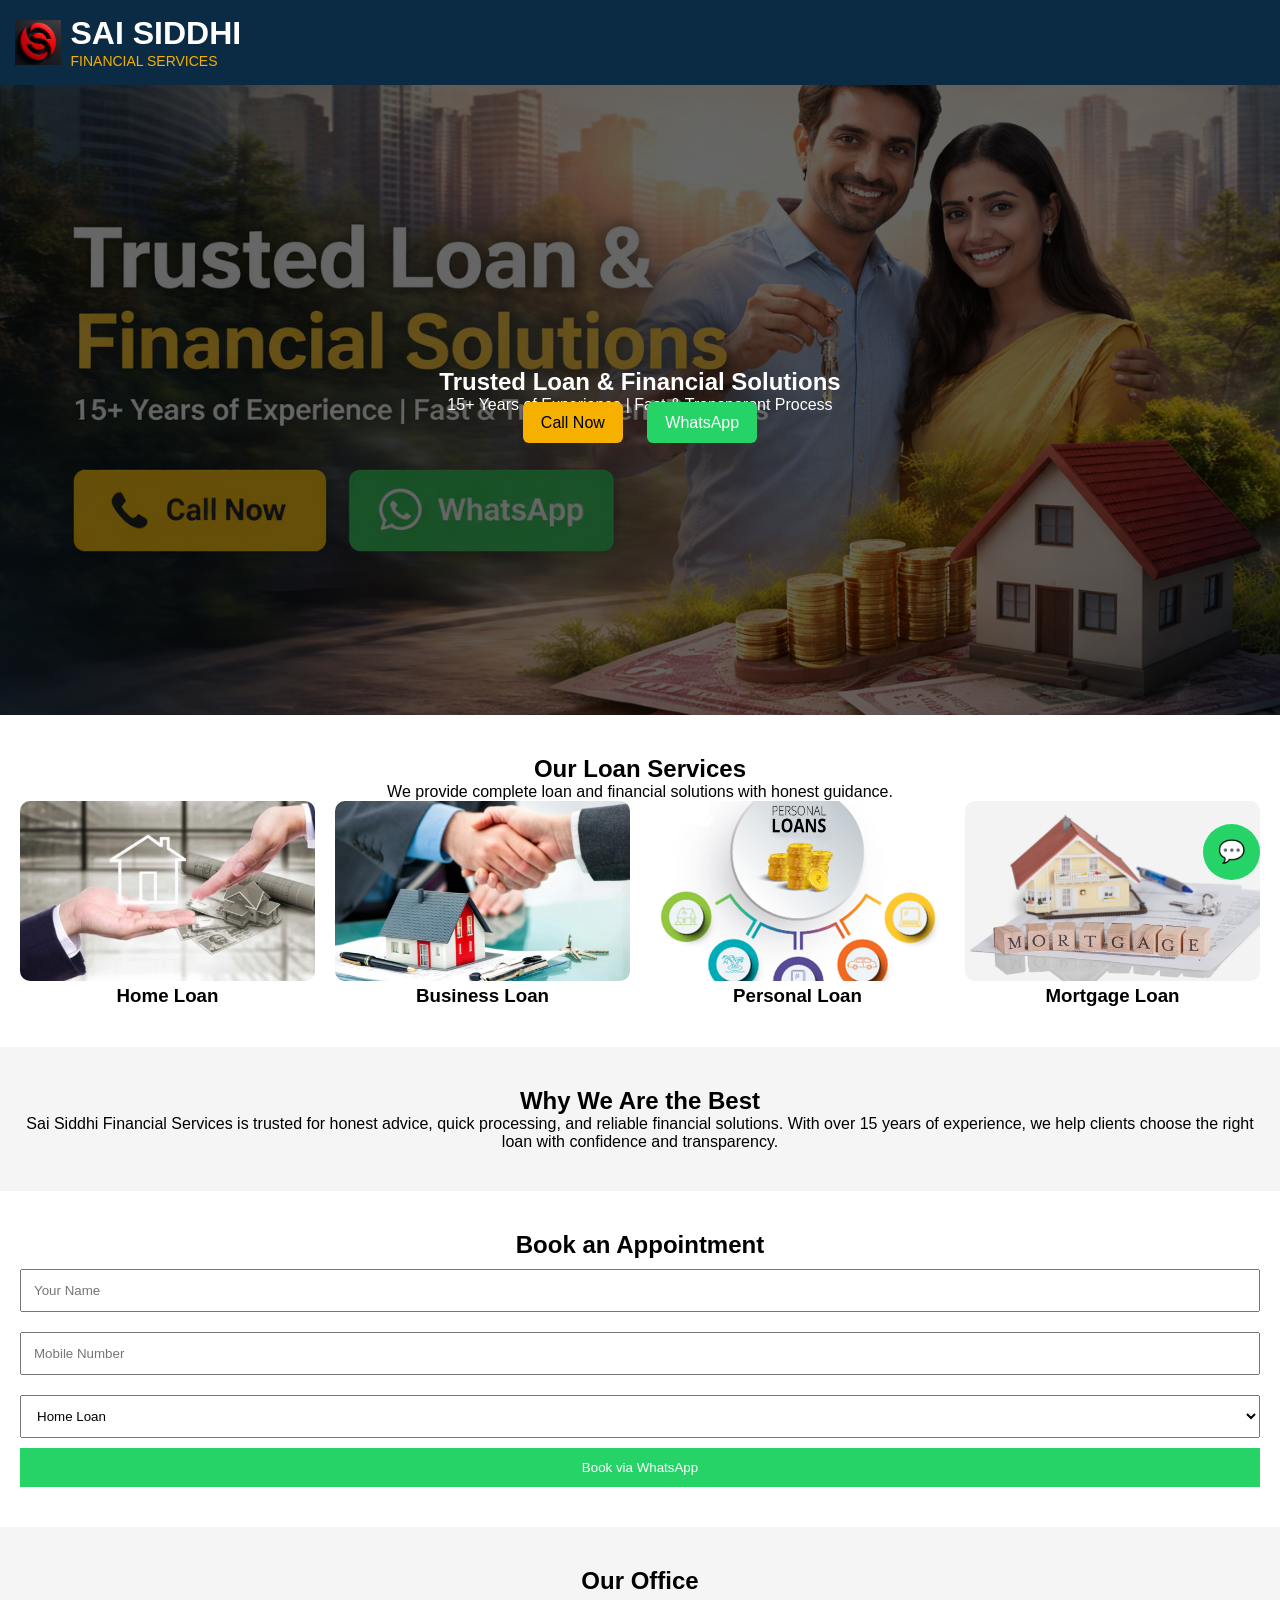
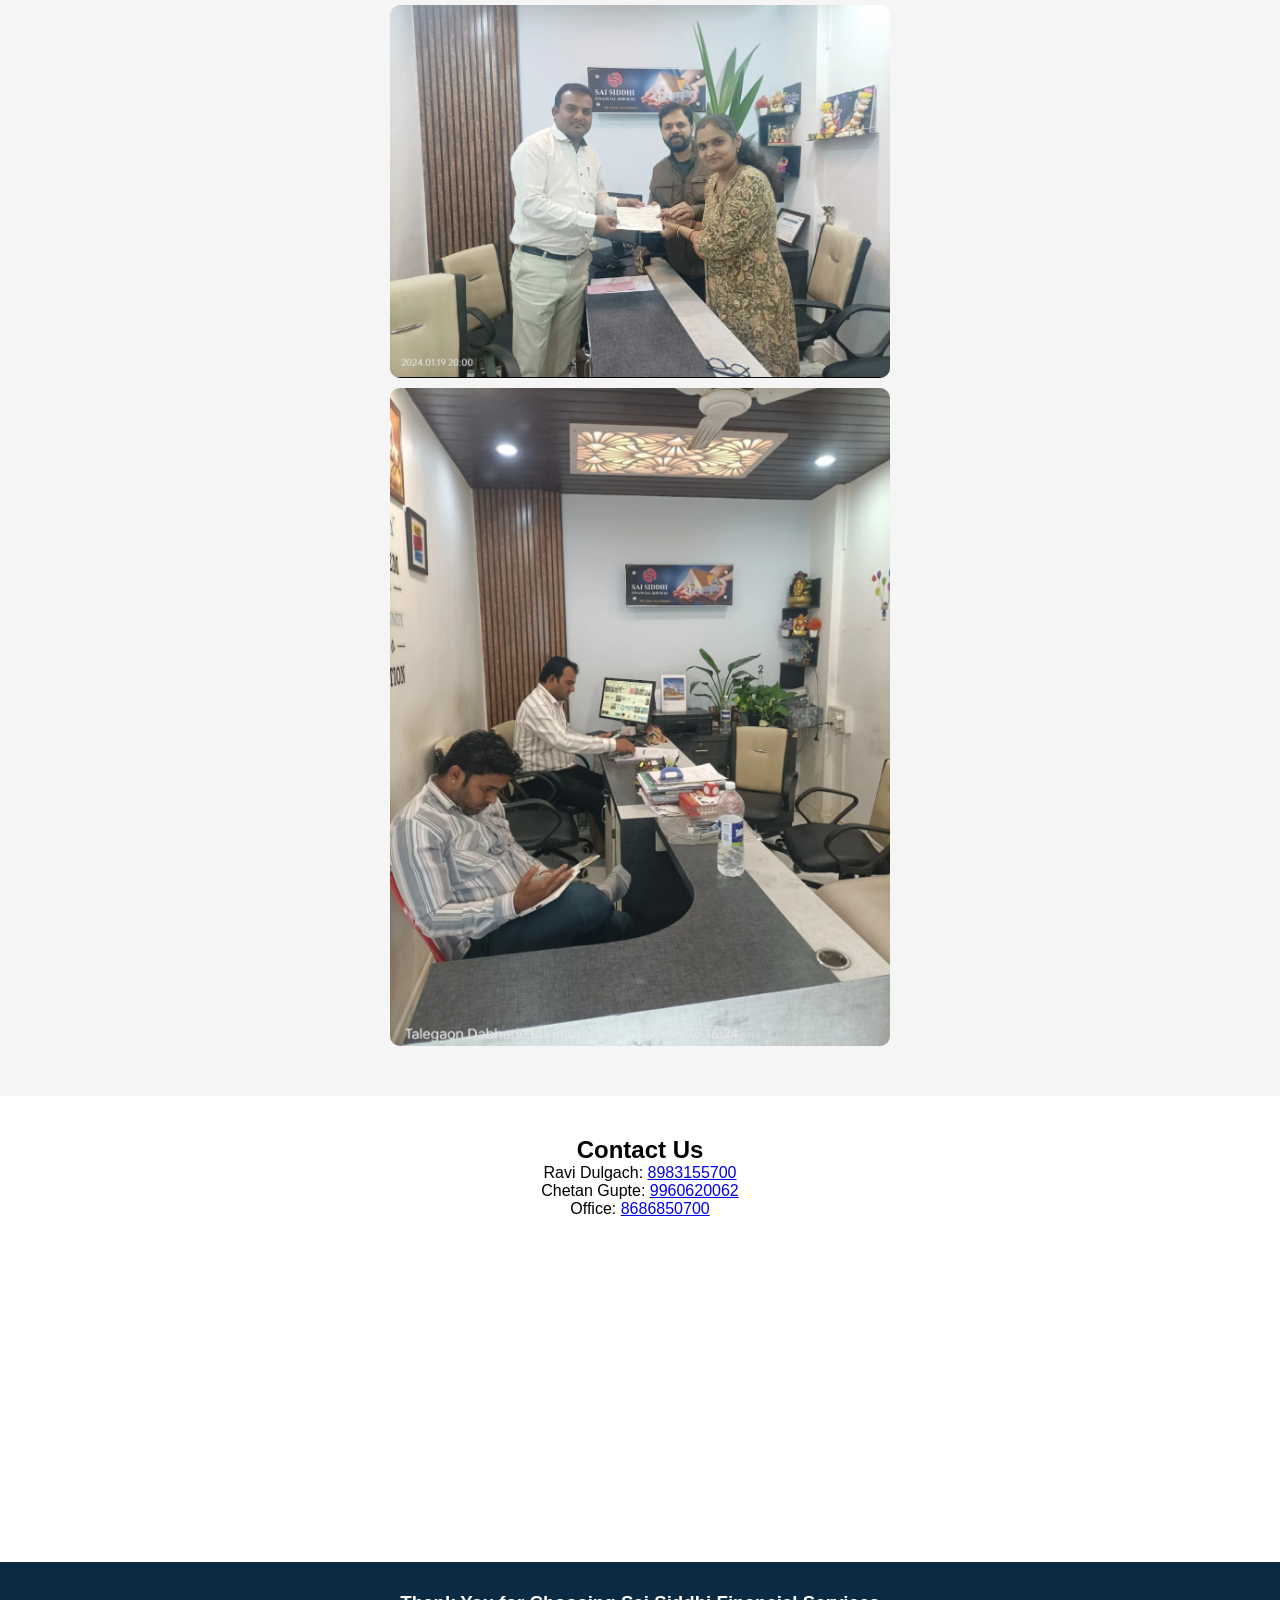
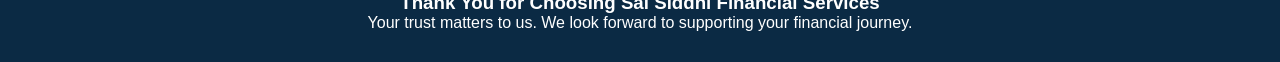
==== commit f7509fea: "Update index.html" ====
--- a/index.html
+++ b/index.html
@@ -2,11 +2,11 @@
 <html lang="en">
 <head>
   <meta charset="UTF-8">
-  <title>Sai Siddhi Financial Services | Loans in Talegaon</title>
+  <title>Sai Siddhi Financial Services | Trusted Loan Experts</title>
 
   <!-- SEO -->
-  <meta name="description" content="Sai Siddhi Financial Services offers Home Loan, Business Loan, Personal Loan & Mortgage Loan with fast approval in Talegaon, Pune.">
-  <meta name="keywords" content="Home Loan Talegaon, Business Loan Pune, Mortgage Loan, Sai Siddhi Financial Services">
+  <meta name="description" content="Sai Siddhi Financial Services offers Home Loan, Business Loan, Personal Loan and Mortgage Loan with fast approval in Talegaon, Pune.">
+  <meta name="keywords" content="Sai Siddhi Financial Services, Home Loan Talegaon, Business Loan Pune, Personal Loan, Mortgage Loan">
   <meta name="viewport" content="width=device-width, initial-scale=1.0">
 
   <link rel="stylesheet" href="style.css">
@@ -15,7 +15,7 @@
 
 <!-- HEADER -->
 <header class="header">
-  <img src="images/logo.png" alt="Sai Siddhi Logo">
+  <img src="images/logo.png" alt="Sai Siddhi Financial Services Logo">
   <div>
     <h1>SAI SIDDHI</h1>
     <span>FINANCIAL SERVICES</span>
@@ -42,22 +42,22 @@
 
   <div class="cards">
     <div class="card">
-      <img src="images/loan-home.jpg">
+      <img src="images/loan-home.jpg" alt="Home Loan">
       <h3>Home Loan</h3>
     </div>
 
     <div class="card">
-      <img src="images/loan-business.jpg">
+      <img src="images/loan-business.jpg" alt="Business Loan">
       <h3>Business Loan</h3>
     </div>
 
     <div class="card">
-      <img src="images/Personal-Loan.jpg">
+      <img src="images/loan-personal.jpg" alt="Personal Loan">
       <h3>Personal Loan</h3>
     </div>
 
     <div class="card">
-      <img src="images/mortgage_loan.jpg">
+      <img src="images/loan-mortgage.jpg" alt="Mortgage Loan">
       <h3>Mortgage Loan</h3>
     </div>
   </div>
@@ -68,7 +68,8 @@
   <h2>Why We Are the Best</h2>
   <p>
     Sai Siddhi Financial Services is trusted for honest advice, quick processing,
-    and reliable financial solutions. We help you choose the right loan with clarity and confidence.
+    and reliable financial solutions. With over 15 years of experience, we help
+    clients choose the right loan with confidence and transparency.
   </p>
 </section>
 
@@ -94,8 +95,8 @@
 <!-- OFFICE -->
 <section class="section light">
   <h2>Our Office</h2>
-  <img src="images/office-1.jpg" class="office-img">
-  <img src="images/office-2.jpg" class="office-img">
+  <img src="images/office-1.jpg" class="office-img" alt="Sai Siddhi Office">
+  <img src="images/office-2.jpg.png" class="office-img" alt="Sai Siddhi Office Interior">
 </section>
 
 <!-- CONTACT -->
@@ -116,8 +117,8 @@
 
 <!-- THANK YOU -->
 <section class="thankyou">
-  <h3>Thank You for Trusting Sai Siddhi Financial Services</h3>
-  <p>We look forward to helping you achieve your financial goals with confidence.</p>
+  <h3>Thank You for Choosing Sai Siddhi Financial Services</h3>
+  <p>Your trust matters to us. We look forward to supporting your financial journey.</p>
 </section>
 
 <!-- FLOATING WHATSAPP -->
@@ -125,12 +126,12 @@
 
 <script>
 function bookWhatsApp() {
-  const name = document.getElementById("name").value;
-  const mobile = document.getElementById("mobile").value;
+  const name = document.getElementById("name").value.trim();
+  const mobile = document.getElementById("mobile").value.trim();
   const loan = document.getElementById("loan").value;
 
   if (!name || !mobile) {
-    alert("Please fill all details");
+    alert("Please enter your name and mobile number");
     return;
   }
 
--- a/style.css
+++ b/style.css
@@ -1,152 +1,95 @@
-* { margin: 0; padding: 0; box-sizing: border-box; }
+* { box-sizing: border-box; margin: 0; font-family: Arial, sans-serif; }
 
-body {
-  font-family: 'Inter', sans-serif;
-  color: #222;
+.header {
+  display: flex;
+  align-items: center;
+  padding: 15px;
+  background: #0b2a44;
+  color: #fff;
 }
 
-.container {
-  width: 90%;
-  max-width: 1200px;
-  margin: auto;
+.header img { height: 45px; margin-right: 10px; }
+.header span { color: #f5b000; font-size: 14px; }
+
+.hero {
+  height: 70vh;
+  background: linear-gradient(rgba(0,0,0,.6),rgba(0,0,0,.6)),
+              url("images/hero.png") center/cover no-repeat;
+  display: flex;
+  align-items: center;
+  justify-content: center;
+  color: white;
 }
 
-/* HEADER */
-.top-header {
-  background: #0b1c2d;
-  padding: 15px 0;
-}
-.header-flex {
-  display: flex;
-  align-items: center;
-}
-.logo { height: 55px; margin-right: 15px; }
-.brand-text h1 {
-  font-family: 'Poppins';
-  font-size: 30px;
-  font-weight: 900;
+.hero-content { text-align: center; }
+
+.btn {
+  padding: 12px 18px;
+  margin: 10px;
+  text-decoration: none;
+  border-radius: 6px;
   color: #fff;
 }
-.brand-text span {
-  color: #f5a623;
-  letter-spacing: 2px;
-  font-size: 13px;
+
+.call { background: #f5b000; color: #000; }
+.whatsapp { background: #25d366; }
+
+.section { padding: 40px 20px; text-align: center; }
+.light { background: #f5f5f5; }
+
+.cards {
+  display: grid;
+  grid-template-columns: repeat(auto-fit,minmax(220px,1fr));
+  gap: 20px;
 }
 
-/* HERO (FIXED ZOOM ISSUE) */
-.hero {
-  height: 85vh;
-  background-size: contain;
-  background-repeat: no-repeat;
-  background-position: center;
-  background-color: #000;
-  position: relative;
-}
-.hero-overlay {
-  position: absolute;
-  inset: 0;
-  background: rgba(0,0,0,0.65);
-}
-.hero-content {
-  position: relative;
-  top: 50%;
-  transform: translateY(-50%);
-  color: #fff;
-}
-.hero-content h2 {
-  font-family: 'Poppins';
-  font-size: 42px;
-  font-weight: 800;
+.card img {
+  width: 100%;
+  height: 180px;
+  object-fit: cover;
+  border-radius: 10px;
 }
 
-.btn {
-  padding: 12px 20px;
-  border-radius: 6px;
-  text-decoration: none;
-  font-weight: 600;
-  display: inline-block;
-}
-.call { background: #f5a623; color: #000; }
-.whatsapp { background: #25d366; color: #fff; margin-left: 10px; }
-
-/* SERVICES */
-section { margin-top: 60px; }
-h3 {
-  font-family: 'Poppins';
-  font-size: 28px;
-  margin-bottom: 15px;
-}
-
-.service-grid {
-  display: grid;
-  grid-template-columns: repeat(auto-fit, minmax(220px, 1fr));
-  gap: 20px;
-}
-.card {
-  background: #f9f9f9;
-  border-radius: 8px;
-  overflow: hidden;
-  text-align: center;
-}
-.card img {
+.appointment input, .appointment select {
   width: 100%;
-  height: 160px;
-  object-fit: cover;
-}
-
-/* WHY CHOOSE */
-.why-choose ul {
-  list-style: none;
-}
-.why-choose li {
+  padding: 12px;
   margin: 10px 0;
 }
 
-/* APPOINTMENT */
-.appointment {
-  background: #f5f5f5;
-  padding: 40px 0;
-}
-.appointment-form {
-  max-width: 400px;
-}
-.appointment-form input,
-.appointment-form select {
+.appointment button {
+  background: #25d366;
+  color: white;
+  padding: 12px;
+  border: none;
   width: 100%;
-  padding: 12px;
-  margin-bottom: 12px;
 }
 
-/* OFFICE */
-.office-grid {
-  display: grid;
-  grid-template-columns: repeat(auto-fit, minmax(300px, 1fr));
-  gap: 15px;
-}
-.office-grid img {
-  width: 100%;
-  border-radius: 8px;
+.office-img {
+  width: 90%;
+  max-width: 500px;
+  margin: 10px auto;
+  display: block;
+  border-radius: 10px;
 }
 
-/* CONTACT */
-.contact iframe {
-  width: 100%;
-  height: 300px;
-  border: 0;
-  margin-top: 20px;
+iframe { width: 100%; height: 300px; border: 0; }
+
+.thankyou {
+  background: #0b2a44;
+  color: white;
+  padding: 30px;
+  text-align: center;
 }
 
-/* FLOATING WHATSAPP */
-.whatsapp-float {
+.float-whatsapp {
   position: fixed;
+  bottom: 20px;
   right: 20px;
-  bottom: 20px;
   background: #25d366;
-  color: #fff;
-  font-size: 28px;
   padding: 15px;
   border-radius: 50%;
+  color: white;
+  font-size: 22px;
   text-decoration: none;
-  z-index: 1000;
 }
 
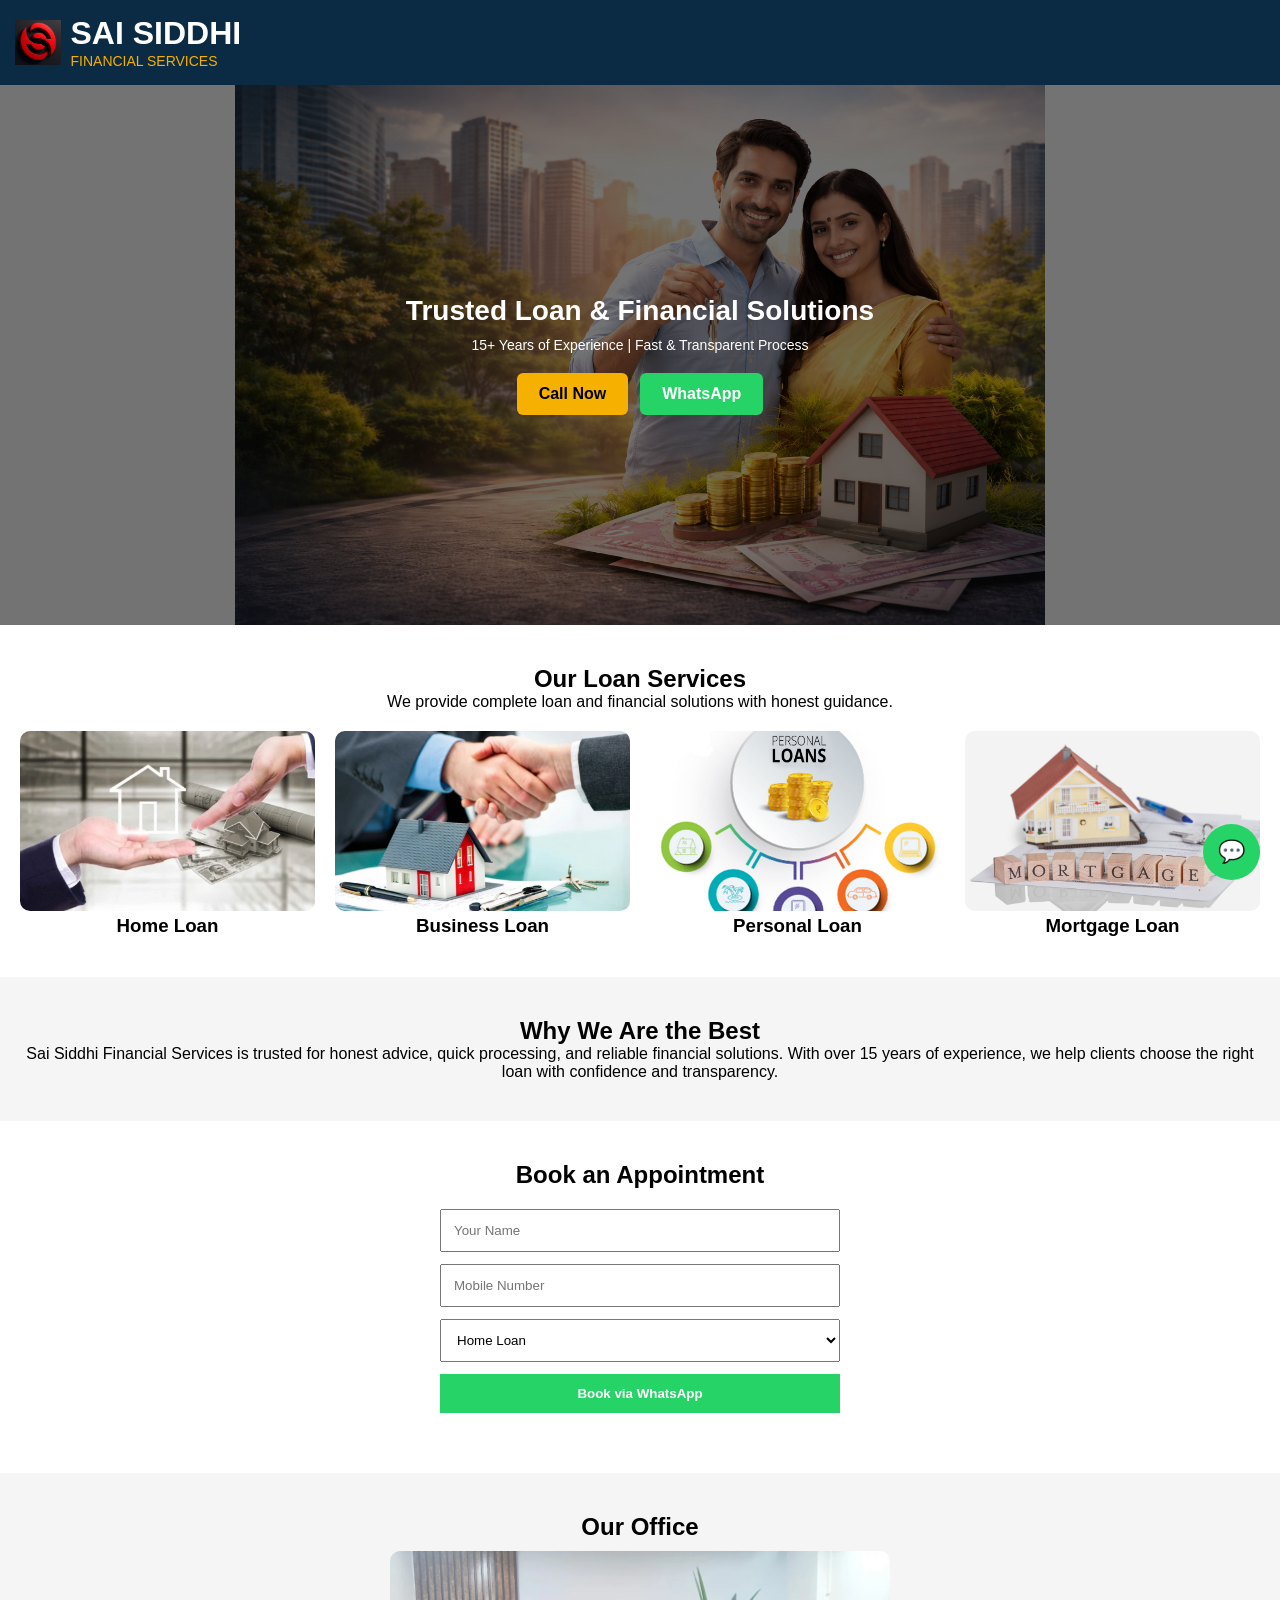
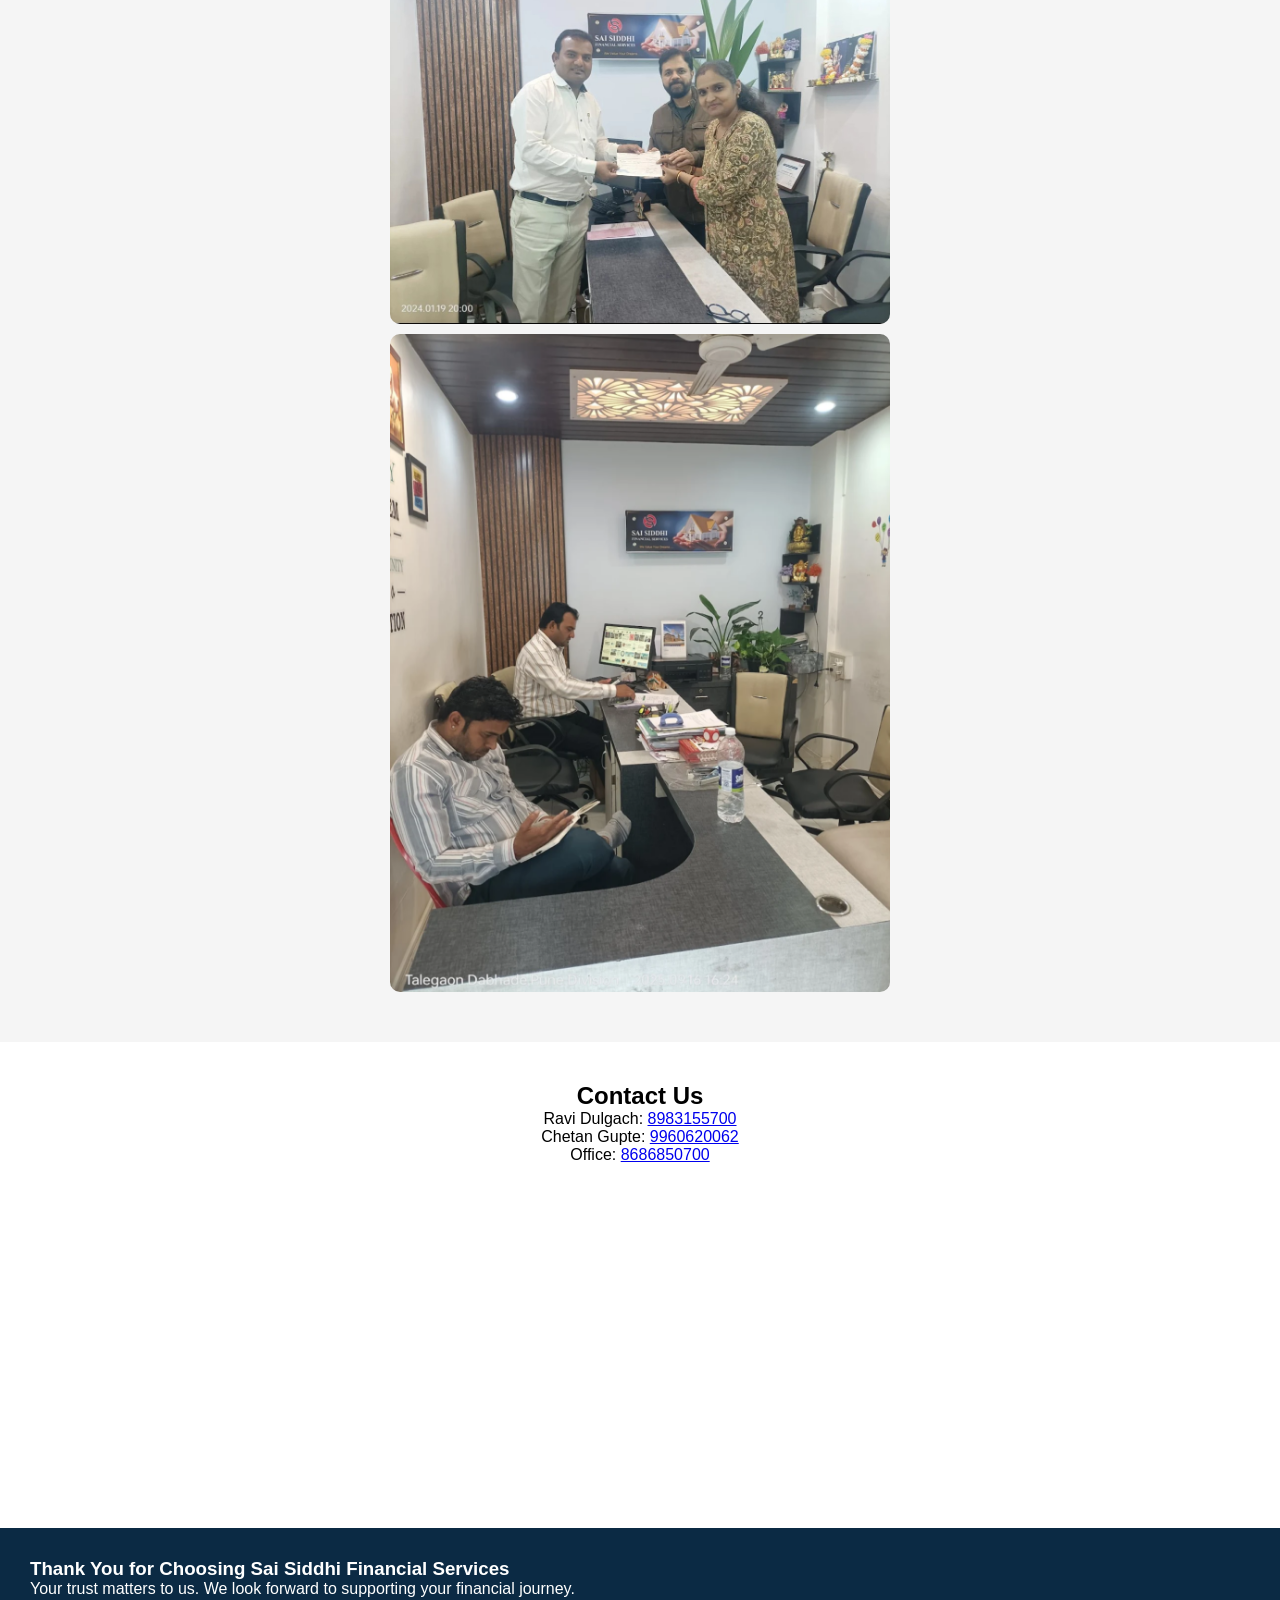
==== commit 022c3f0a: "Update index.html" ====
--- a/index.html
+++ b/index.html
@@ -10,7 +10,9 @@
   <meta name="viewport" content="width=device-width, initial-scale=1.0">
 
   <link rel="stylesheet" href="style.css">
-</head>
+<head>
+<meta name="google-site-verification" content="Zb8CgBlitwpCk9JbkBEv_5-18P4K9CSQK_zXVRcLtzE" />
+<title>Sai Siddhi Financial Services</title>
 <body>
 
 <!-- HEADER -->
--- a/style.css
+++ b/style.css
@@ -1,4 +1,8 @@
-* { box-sizing: border-box; margin: 0; font-family: Arial, sans-serif; }
+* {
+  box-sizing: border-box;
+  margin: 0;
+  font-family: Arial, sans-serif;
+}
 
 .header {
   display: flex;
@@ -8,39 +12,81 @@
   color: #fff;
 }
 
-.header img { height: 45px; margin-right: 10px; }
-.header span { color: #f5b000; font-size: 14px; }
+.header img {
+  height: 45px;
+  margin-right: 10px;
+}
+
+.header span {
+  color: #f5b000;
+  font-size: 14px;
+}
 
 .hero {
-  height: 70vh;
-  background: linear-gradient(rgba(0,0,0,.6),rgba(0,0,0,.6)),
-              url("images/hero.png") center/cover no-repeat;
+  min-height: 60vh;
+  background:
+    linear-gradient(rgba(0,0,0,0.55), rgba(0,0,0,0.55)),
+    url("images/hero.png") center / contain no-repeat;
   display: flex;
   align-items: center;
   justify-content: center;
-  color: white;
+  padding: 20px;
 }
 
-.hero-content { text-align: center; }
+.hero-content {
+  text-align: center;
+  color: #fff;
+  max-width: 600px;
+}
+
+.hero-content h2 {
+  font-size: 28px;
+  margin-bottom: 10px;
+}
+
+.hero-content p {
+  font-size: 14px;
+  margin-bottom: 20px;
+}
+
+.hero-buttons {
+  display: flex;
+  gap: 12px;
+  justify-content: center;
+  flex-wrap: wrap;
+}
 
 .btn {
-  padding: 12px 18px;
-  margin: 10px;
+  padding: 12px 22px;
+  border-radius: 6px;
   text-decoration: none;
-  border-radius: 6px;
+  font-weight: bold;
+}
+
+.call {
+  background: #f5b000;
+  color: #000;
+}
+
+.whatsapp {
+  background: #25d366;
   color: #fff;
 }
 
-.call { background: #f5b000; color: #000; }
-.whatsapp { background: #25d366; }
+.section {
+  padding: 40px 20px;
+  text-align: center;
+}
 
-.section { padding: 40px 20px; text-align: center; }
-.light { background: #f5f5f5; }
+.light {
+  background: #f5f5f5;
+}
 
 .cards {
   display: grid;
-  grid-template-columns: repeat(auto-fit,minmax(220px,1fr));
+  grid-template-columns: repeat(auto-fit, minmax(220px, 1fr));
   gap: 20px;
+  margin-top: 20px;
 }
 
 .card img {
@@ -50,18 +96,25 @@
   border-radius: 10px;
 }
 
-.appointment input, .appointment select {
+.appointment {
+  max-width: 400px;
+  margin: 20px auto;
+}
+
+.appointment input,
+.appointment select {
   width: 100%;
   padding: 12px;
-  margin: 10px 0;
+  margin-bottom: 12px;
 }
 
 .appointment button {
+  width: 100%;
+  padding: 12px;
   background: #25d366;
-  color: white;
-  padding: 12px;
+  color: #fff;
   border: none;
-  width: 100%;
+  font-weight: bold;
 }
 
 .office-img {
@@ -72,13 +125,17 @@
   border-radius: 10px;
 }
 
-iframe { width: 100%; height: 300px; border: 0; }
+iframe {
+  width: 100%;
+  height: 300px;
+  border: 0;
+  margin-top: 20px;
+}
 
 .thankyou {
   background: #0b2a44;
-  color: white;
+  color: #fff;
   padding: 30px;
-  text-align: center;
 }
 
 .float-whatsapp {
